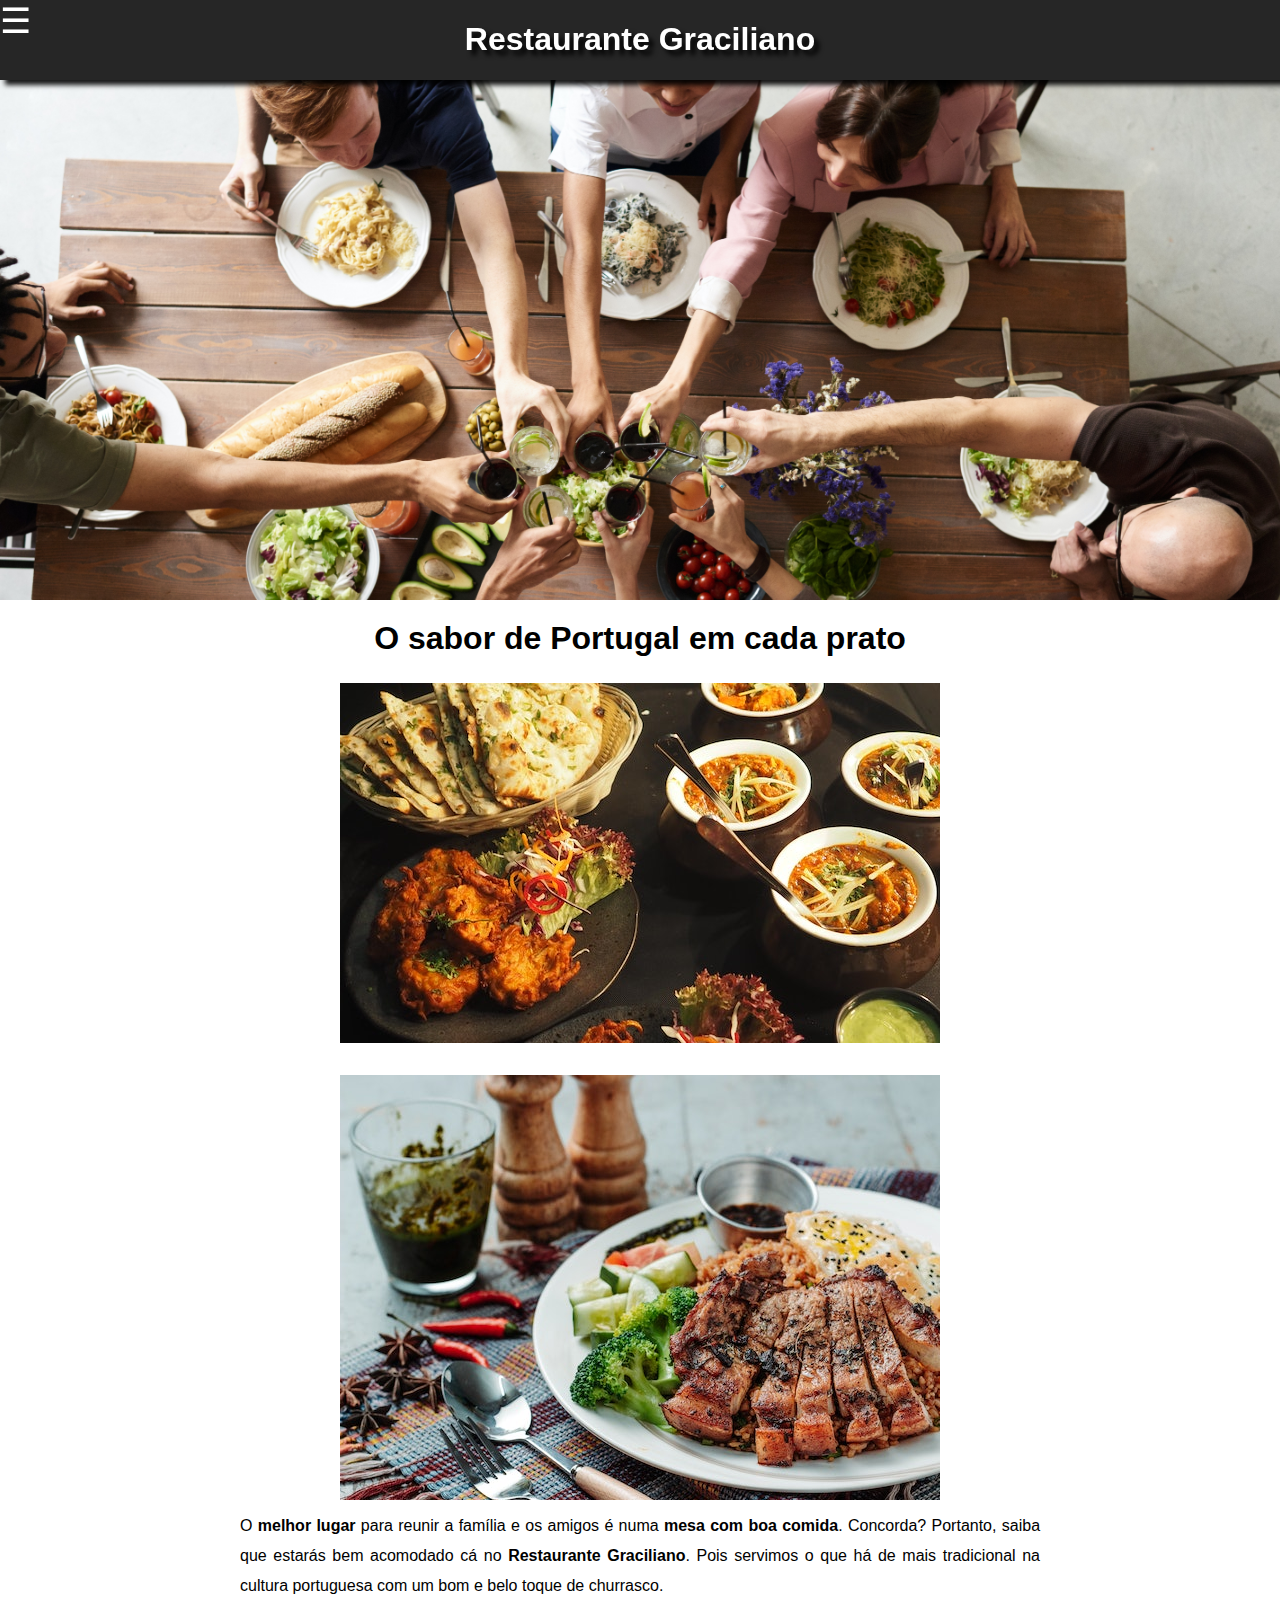
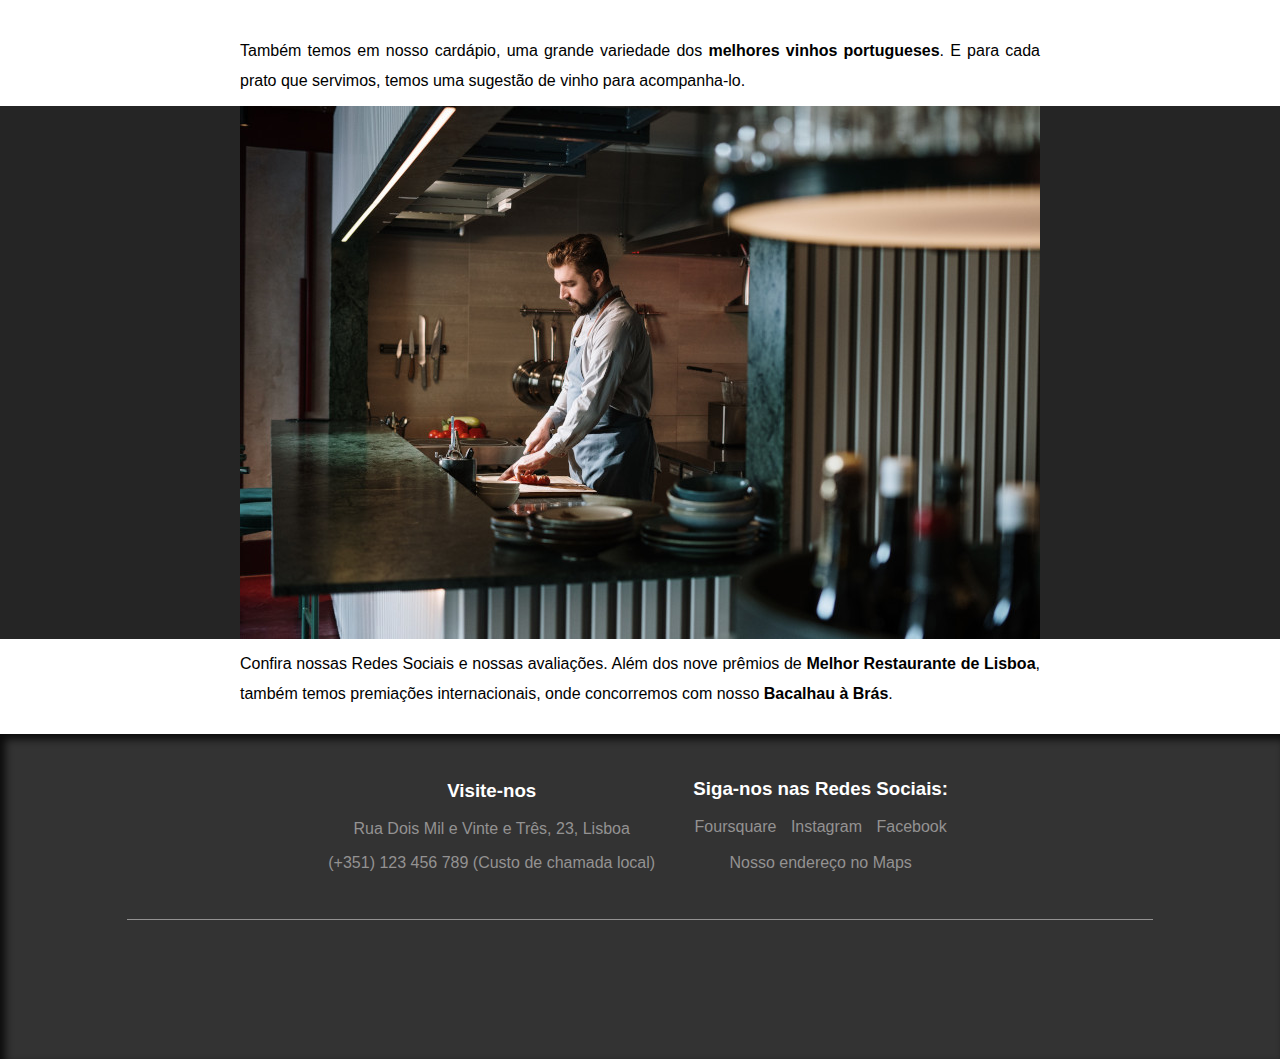
==== index.html @ 1977c695 "Parte 1 completa" ====
<!DOCTYPE html>
<html lang="pt">
<head>
    <meta charset="UTF-8">
    <meta http-equiv="X-UA-Compatible" content="IE=edge">
    <meta name="viewport" content="width=device-width, initial-scale=1.0">
    <title>Restaurante Graciliano</title>
    <link rel="stylesheet" href="design.css">
    <script defer src="interaçao.js"></script>
</head>
<body>
    <header id="header1">
        <div id="titulo">
            <h1>
                Restaurante Graciliano
            </h1>
        </div>
        <div id="menu">
            <ul>
                <li><a href="#">Home</a></li>
                <li><a href="https://online.fliphtml5.com/ngdo/fcjq/#p=1" target="_blank">Cardápio</a></li>
                <li><a href="#">Reservas</a></li>
                <li><a href="https://delivery.glovoapp.com/pt/" target="_blank">Delivery</a></li>
                <li><a href="historia.html">Nossa história</a></li>
                <li><a href="galeria.html">Galeria</a></li>
            </ul>
        </div>
        <button id="show">&#9776 </button> 
    </header>
    <main>
        <section>
            <article>
                <h2>
                    O sabor de Portugal em cada prato
                </h2>

    
                    <div id="container">
                        <div class="corpo">
                                <picture>
                                    <source media="(max-width: 600px)" srcset="imagens/article-p.jpg" class="pratos">
                                    <img src="imagens/article.jpg" alt="Mesa com comida" class="pratos">
                                </picture>
                        </div>
                        <div class="corpo">
                                <picture>
                                    <source media="(max-width: 600px )" srcset="imagens/article2-p.jpg" class="pratos">
                                    <img src="imagens/article2.jpg" alt="Mesa com comida" class="pratos">
                                </picture>
                        </div>
                    </div>

                <p>
                    O <strong>melhor lugar</strong> para reunir a família e os amigos é numa <strong>mesa com boa comida</strong>. Concorda?
                    Portanto, saiba que estarás bem acomodado cá no <strong>Restaurante Graciliano</strong>. Pois servimos o que há de mais tradicional na cultura portuguesa com um bom e belo toque de churrasco.
                </p>
            </article>
            <article>
                <p>
                    Também temos em nosso cardápio, uma grande variedade dos <strong>melhores vinhos portugueses</strong>. E para cada prato que servimos, temos uma sugestão de vinho para acompanha-lo.

                </p>

                <aside>
                    <picture>
                        <source media="(max-width: 800px )" srcset="imagens/kitchen-p.jpg" class="kitchen">
                        <img src="imagens/kitchen.jpg" alt="Cozinha" class="kitchen">
                    </picture>
                </aside>

                <p>
                    Confira nossas Redes Sociais e nossas avaliações. Além dos nove prêmios de <strong>Melhor Restaurante de Lisboa</strong>, também temos premiações internacionais, onde concorremos com nosso <strong>Bacalhau à Brás</strong>.
                </p>
            </article>
        </section>
    </main>
    <footer>
        <div class="footertxt">
            <h3>Visite-nos</h3>
            <p>Rua Dois Mil e Vinte e Três, 23, Lisboa </p>
            <p>(+351) 123 456 789 (Custo de chamada local)</p>
        </div>
        <div class="footertxt">
            <h3>Siga-nos nas Redes Sociais:</h3>
            <a href="#">Foursquare</a>
            <a href="#">Instagram</a>
            <a href="#">Facebook</a> <br> <br>
            <a href="https://www.google.com/maps/place/Lisboa/@38.7436057,-9.2302432,12z/data=!3m1!4b1!4m6!3m5!1s0xd19331a61e4f33b:0x400ebbde49036d0!8m2!3d38.7222524!4d-9.1393366!16zL20vMDRsbGI" target="_blank">Nosso endereço no Maps</a>
        </div>
        <hr size="1" width="80%" color="#939292">
        <br>
    </footer>
</body>
</html>
---- design.css ----
@charset "UTF-8";


/*
    ESTILO DA PÁGINA 'HOME'
*/
body {
    font-family: Arial, Helvetica, sans-serif;
    margin: 0;
    background-color: rgb(51, 51, 51);
}

#header1 {
    background-image: url(imagens/header-background.jpg);
    background-position: center center;
    background-size: cover;
    background-attachment: fixed;
    height: 600px;
}


#titulo {
    background-color: rgb(38, 38, 38);
    color: white;
    text-align: center;
    text-shadow: 5px 5px 5px black;
    position: fixed;
    width: 100%;
    z-index: 99;
    box-shadow: 5px 5px 5px rgba(0, 0, 0, 0.91);
}

#titulo > h1 {
    width: 100%;
}

#show {
    width: 30px;
    font-size: 35px;
    padding-left: 0px;
    color: white;
    background-color: transparent;
    position: fixed;
    border: none;
    z-index: 99;
}

#menu {
    z-index: 99;
    background-color: rgba(37, 37, 37, 0.726);
    position: fixed;
    top: 0;
    left: 0;
    max-width: 700px;
    height: 400px;
    padding-top: 65px;
    box-shadow: 6px 6px 6px rgba(0, 0, 0, 0.704);
    display: none;
}

#menu > ul {
    font-size: 30px;
    list-style: none;
    align-items: center;
    height: 100%;
    margin: 0;
    padding: 20px;
}

li {
    padding-top: 15px;
}

a {
    color: white;
    text-decoration: none;
    padding: 5px;
}

a:hover {
    text-decoration: underline;
}

main {
    background-color: white;
}

article {
    padding-bottom: 15px;
}

article > p {
    text-align: justify;
    line-height: 30px;
    background-color: white;
    max-width: 800px;
    margin: auto;
    margin-top: 10px;
    margin-bottom: 10px;
}


aside {
    margin: auto;
    background-color: rgb(37, 37, 37);
}

aside > p {
    margin-bottom: 0px;
}

.kitchen {
    display: flex;
   margin: auto; 
}



article > h2 {
    text-align: center;
    padding: 20px 0px 0px 0px;
    font-size: 2em;
    margin: 0px;
}

.corpo {
    border: 1px solid white;
    overflow: hidden;
    margin: auto;
    max-height: 450px;
    max-width: 600px;
}

.pratos {
    padding-top: 10px;
    padding-bottom: 5px;
    display: block;
    margin: auto;
    transition: all .5s;
}

.pratos:hover {
  transform: scale(1.1);
}


footer {
    background-color: rgb(51, 51, 51);
    max-width: 100%;
    height: 300px;
    margin: auto;
    padding-top: 25px;
    text-align: center;
    box-shadow: inset 5px 5px 8px rgba(0, 0, 0, 0.811);
}


.footertxt {
    display: inline-block;
    color: white;
    padding: 0px 15px;
    max-width: 370px;
    height: 150px;
}

.footertxt > a {
    font-size: 16px;
    text-align: center;
    color: #939292;
}

.footertxt > p {
    font-size: 16px;
    text-align: center;
    color: #939292;
}


/*
 ESTILO DA PÁGINA 'NOSSA HISTÓRIA'
*/

#header2 {
    background-image: url(imagens/barbecue.jpg);
    background-position: center center;
    background-size: cover;
    background-attachment: fixed;
    height: 600px;
}

.artigohist > p {
    font-size: 1.2em;
    text-align: justify;
    text-indent: 15px;
    line-height: 2em;
}

/*
    ESTILO DA PÁGINA 'GALERIA'
*/

#header3 {
    background-image: url(imagens/galeriabackground.jpg);
    background-position: center center;
    background-size: cover;
    background-attachment: fixed;
    height: 600px;
}

#secao {
    padding-top: 50px;
    padding-bottom: 50px;
    max-width: 1020px;
    margin: auto;


    border: 1px solid white;
    overflow: hidden;
}

.galeriaimg {
    background-color: chocolate;
    width: 300px;
    height: 300px;
    display: inline-block;
    margin: 10px;
    padding: 5px;
    background-position: center center;
    background-repeat: no-repeat;
    background-size: cover;

    transition: all .5s;
}

.galeriaimg:hover {
    transform: scale(1.1);
    box-shadow: 5px 5px 5px rgba(0, 0, 0, 0.677);

}

#img1 {
    background-image: url(imagens/galeria1.jpg);
}

#img2 {
    background-image: url(imagens/galeria2.jpg);
}

#img3 {
    background-image: url(imagens/galeria3.jpg);
}

#img4 {
    background-image: url(imagens/galeria4.jpg);
}

#img5 {
    background-image: url(imagens/galeria5.jpg);
}

#img6 {
    background-image: url(imagens/galeria6.jpg);
}

#img7 {
    background-image: url(imagens/galeria7.jpg);
}

#img8 {
    background-image: url(imagens/galeria8.jpg);
}

#img9 {
    background-image: url(imagens/galeria9.jpg);
}
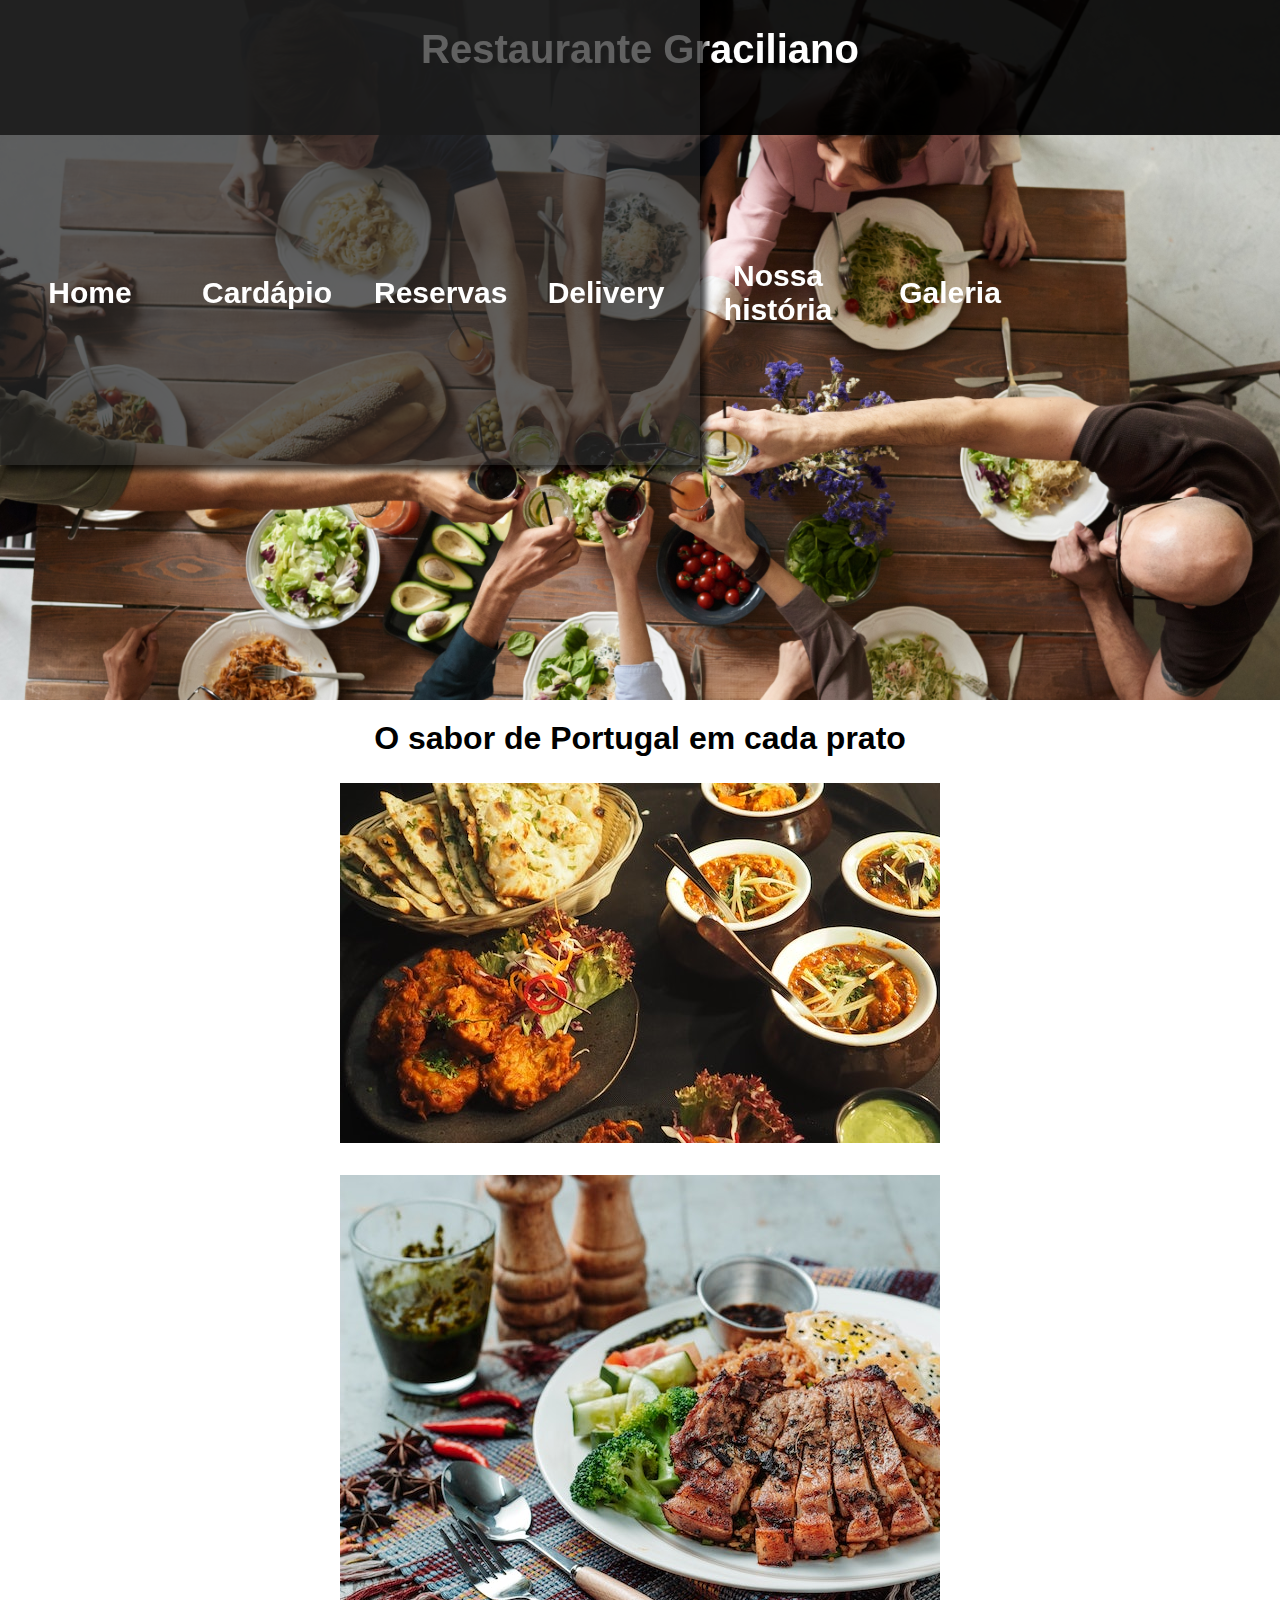
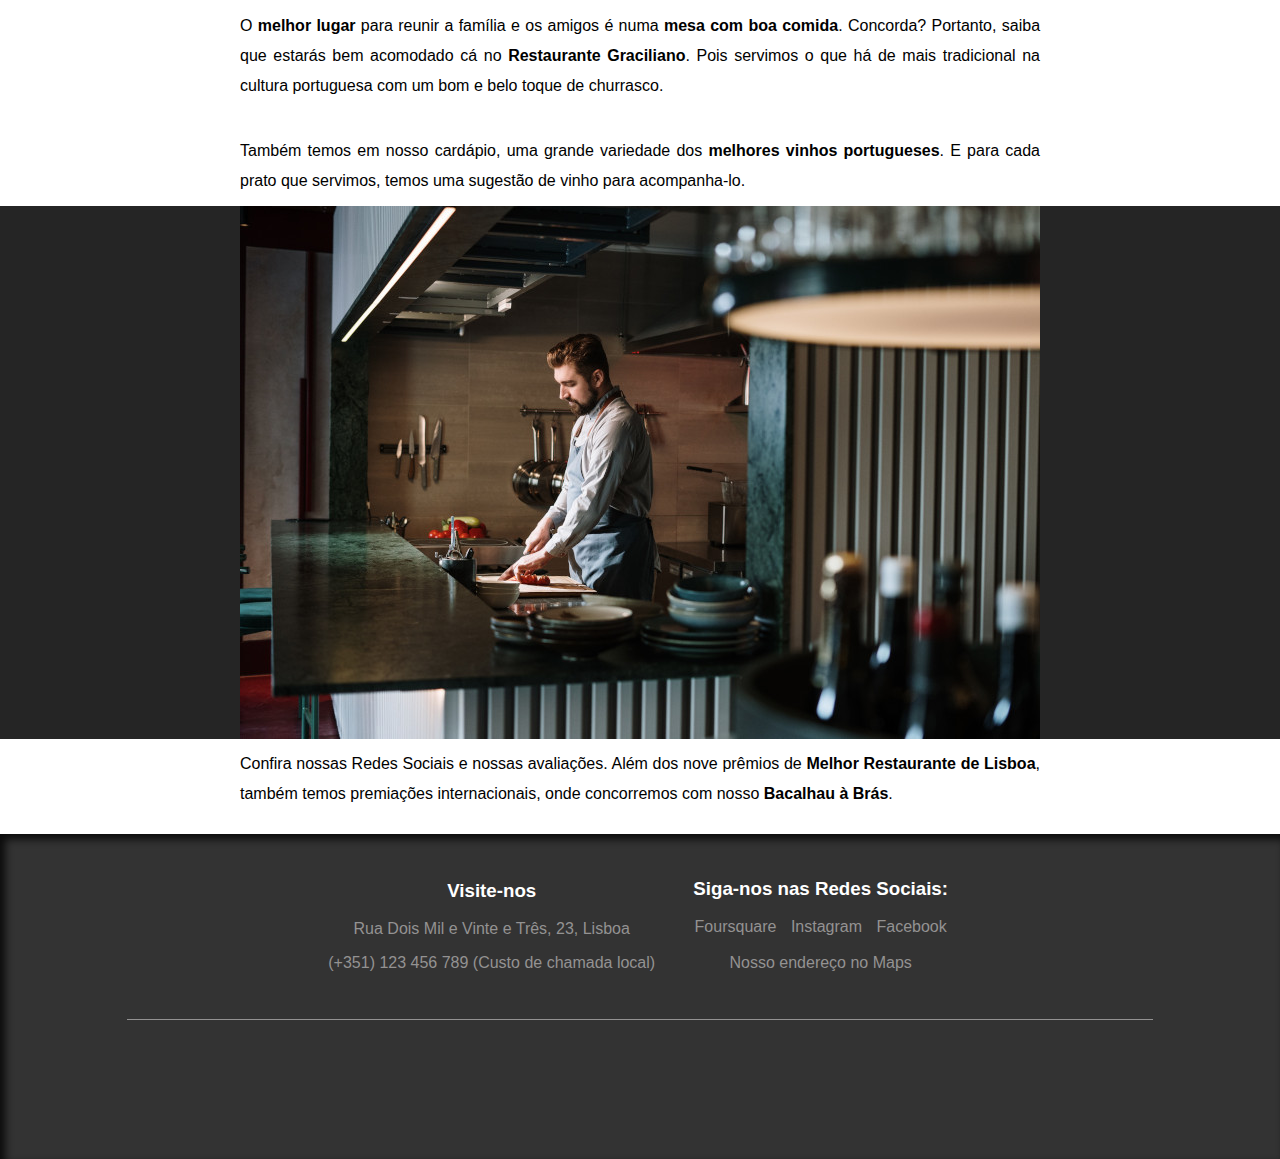
==== commit 9d99a3d3: "I did the media query" ====
--- a/index.html
+++ b/index.html
@@ -6,27 +6,28 @@
     <meta name="viewport" content="width=device-width, initial-scale=1.0">
     <title>Restaurante Graciliano</title>
     <link rel="stylesheet" href="design.css">
+    <link rel="stylesheet" href="desktop.css" media="(min-width: 1200px)">
     <script defer src="interaçao.js"></script>
 </head>
-<body>
-    <header id="header1">
-        <div id="titulo">
+<body onresize="mudarTamanho()">
+    <header>
             <h1>
                 Restaurante Graciliano
             </h1>
-        </div>
-        <div id="menu">
-            <ul>
-                <li><a href="#">Home</a></li>
-                <li><a href="https://online.fliphtml5.com/ngdo/fcjq/#p=1" target="_blank">Cardápio</a></li>
-                <li><a href="#">Reservas</a></li>
-                <li><a href="https://delivery.glovoapp.com/pt/" target="_blank">Delivery</a></li>
-                <li><a href="historia.html">Nossa história</a></li>
-                <li><a href="galeria.html">Galeria</a></li>
-            </ul>
-        </div>
+            <menu id="menu">
+                <ul>
+                    <li><a href="#">Home</a></li>
+                    <li><a href="https://online.fliphtml5.com/ngdo/fcjq/#p=1" target="_blank">Cardápio</a></li>
+                    <li><a href="#">Reservas</a></li>
+                    <li><a href="https://delivery.glovoapp.com/pt/" target="_blank">Delivery</a></li>
+                    <li><a href="historia.html">Nossa história</a></li>
+                    <li><a href="galeria.html">Galeria</a></li>
+                </ul>
+            </menu>
         <button id="show">&#9776 </button> 
     </header>
+    <div class="fundo1">
+    </div>
     <main>
         <section>
             <article>
--- a/desktop.css
+++ b/desktop.css
@@ -0,0 +1,283 @@
+@charset "UTF-8";
+
+
+/*
+    ESTILO DA PÁGINA 'HOME'
+*/
+body {
+    font-family: Arial, Helvetica, sans-serif;
+    margin: 0;
+    background-color: rgb(51, 51, 51);
+}
+
+header {
+    background-color: rgba(0, 0, 0, 0.905);
+    width: 100%;
+    height: 135px;
+    position: fixed;
+    z-index: 99;
+    display: block;
+}
+
+h1 {
+    background-color: transparent;
+    color: white;
+    font-size: 2.5em;
+    text-align: center;
+    text-shadow: 5px 5px 5px black;
+    position: fixed;
+    z-index: 98;
+    width: 100%;
+}
+
+
+#show {
+    display: none;
+}
+
+
+menu {
+    background-color: transparent;
+    position: none;
+    margin: auto;
+    top: none;
+    left: none;
+    z-index: 97;
+    width: 1030px;
+    height: 70px;
+    padding: 60px 0px 0px 0px;
+    display: flex;
+}
+
+
+menu > ul {
+    list-style: none;
+    margin: none;
+    display: flex;
+    padding-top: 30px;
+    padding: 0px;
+    flex-direction: row;
+    align-items: center;
+    justify-content: space-between;
+    width: 1000px;
+}
+
+
+menu > ul > li > a {
+    text-align: center;
+    font-weight: bold;
+    display: block;
+    width: 120px;
+    color: white;
+    text-decoration: none;
+    padding: 10px;
+    margin: 0px;
+    border-radius: 5px;
+}
+
+a:hover {
+    background-color: rgb(77, 77, 77);
+    text-decoration: none;
+}
+
+.fundo1 {
+    background-image: url(imagens/header-background.jpg);
+    background-position: center center;
+    background-size: cover;
+    background-attachment: fixed;
+    width: 100%;
+    height: 700px;
+}
+
+main {
+    background-color: white;
+}
+
+article {
+    padding-bottom: 15px;
+}
+
+article > p {
+    text-align: justify;
+    line-height: 30px;
+    background-color: white;
+    max-width: 800px;
+    margin: auto;
+    margin-top: 10px;
+    margin-bottom: 10px;
+}
+
+
+aside {
+    margin: auto;
+    background-color: rgb(37, 37, 37);
+}
+
+aside > p {
+    margin-bottom: 0px;
+}
+
+.kitchen {
+    display: flex;
+   margin: auto; 
+}
+
+
+
+article > h2 {
+    text-align: center;
+    padding: 20px 0px 0px 0px;
+    font-size: 2em;
+    margin: 0px;
+}
+
+.corpo {
+    border: 1px solid white;
+    overflow: hidden;
+    margin: auto;
+    max-height: 450px;
+    max-width: 600px;
+}
+
+.pratos {
+    padding-top: 10px;
+    padding-bottom: 5px;
+    display: block;
+    margin: auto;
+    transition: all .5s;
+}
+
+.pratos:hover {
+  transform: scale(1.1);
+}
+
+
+footer {
+    background-color: rgb(51, 51, 51);
+    max-width: 100%;
+    height: 300px;
+    margin: auto;
+    padding-top: 25px;
+    text-align: center;
+    box-shadow: inset 5px 5px 8px rgba(0, 0, 0, 0.811);
+}
+
+
+.footertxt {
+    display: inline-block;
+    color: white;
+    padding: 0px 15px;
+    max-width: 370px;
+    height: 150px;
+}
+
+.footertxt > a {
+    font-size: 16px;
+    text-align: center;
+    color: #939292;
+}
+
+.footertxt > p {
+    font-size: 16px;
+    text-align: center;
+    color: #939292;
+}
+
+
+/*
+ ESTILO DA PÁGINA 'NOSSA HISTÓRIA'
+*/
+
+.fundo2 {
+    background-image: url(imagens/barbecue.jpg);
+    background-position: center center;
+    background-size: cover;
+    background-attachment: fixed;
+    height: 700px;
+}
+
+.artigohist > p {
+    font-size: 1.2em;
+    text-align: justify;
+    text-indent: 15px;
+    line-height: 2em;
+}
+
+/*
+    ESTILO DA PÁGINA 'GALERIA'
+*/
+
+.fundo3 {
+    background-image: url(imagens/galeriabackground.jpg);
+    background-position: center center;
+    background-size: cover;
+    background-attachment: fixed;
+    height: 700px;
+}
+
+#secao {
+    padding-top: 50px;
+    padding-bottom: 50px;
+    max-width: 1020px;
+    margin: auto;
+
+
+    border: 1px solid white;
+    overflow: hidden;
+}
+
+.galeriaimg {
+    background-color: chocolate;
+    width: 300px;
+    height: 300px;
+    display: inline-block;
+    margin: 10px;
+    padding: 5px;
+    background-position: center center;
+    background-repeat: no-repeat;
+    background-size: cover;
+
+    transition: all .5s;
+}
+
+.galeriaimg:hover {
+    transform: scale(1.1);
+    box-shadow: 5px 5px 5px rgba(0, 0, 0, 0.677);
+
+}
+
+#img1 {
+    background-image: url(imagens/galeria1.jpg);
+}
+
+#img2 {
+    background-image: url(imagens/galeria2.jpg);
+}
+
+#img3 {
+    background-image: url(imagens/galeria3.jpg);
+}
+
+#img4 {
+    background-image: url(imagens/galeria4.jpg);
+}
+
+#img5 {
+    background-image: url(imagens/galeria5.jpg);
+}
+
+#img6 {
+    background-image: url(imagens/galeria6.jpg);
+}
+
+#img7 {
+    background-image: url(imagens/galeria7.jpg);
+}
+
+#img8 {
+    background-image: url(imagens/galeria8.jpg);
+}
+
+#img9 {
+    background-image: url(imagens/galeria9.jpg);
+}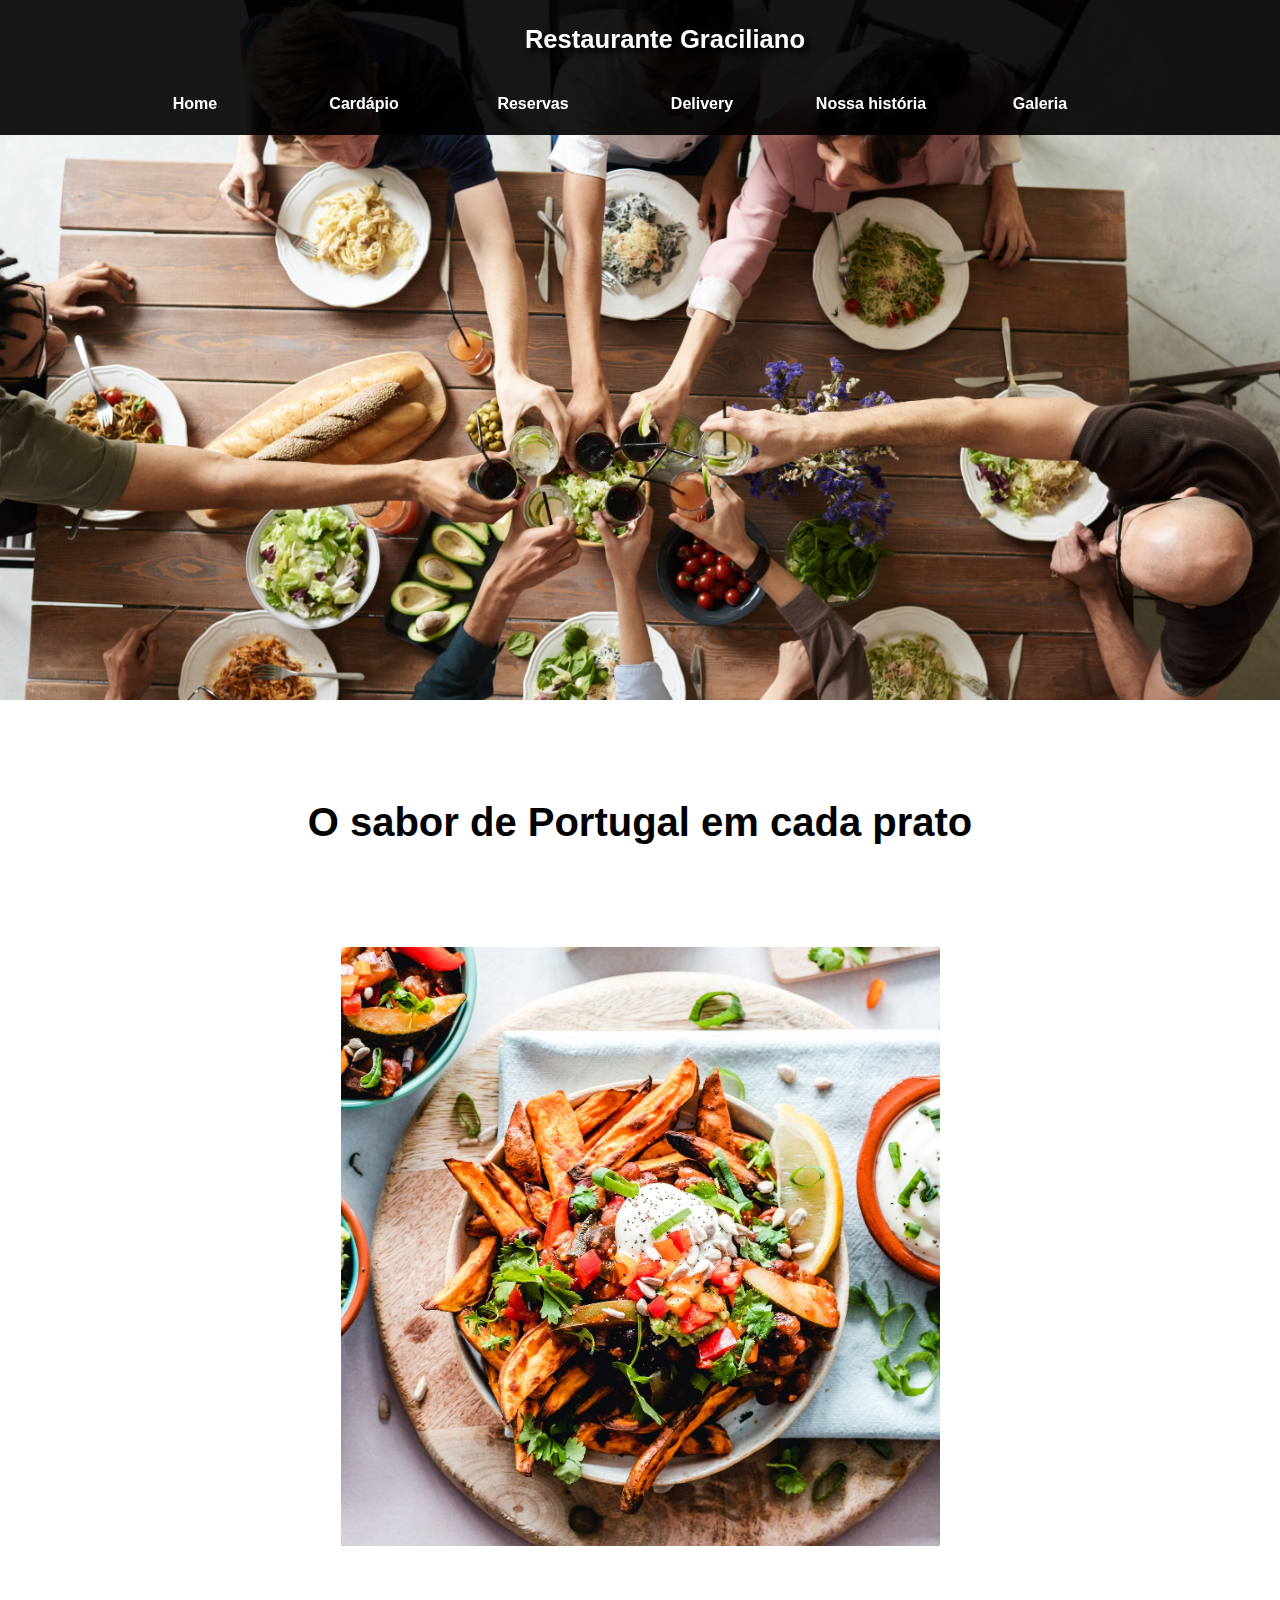
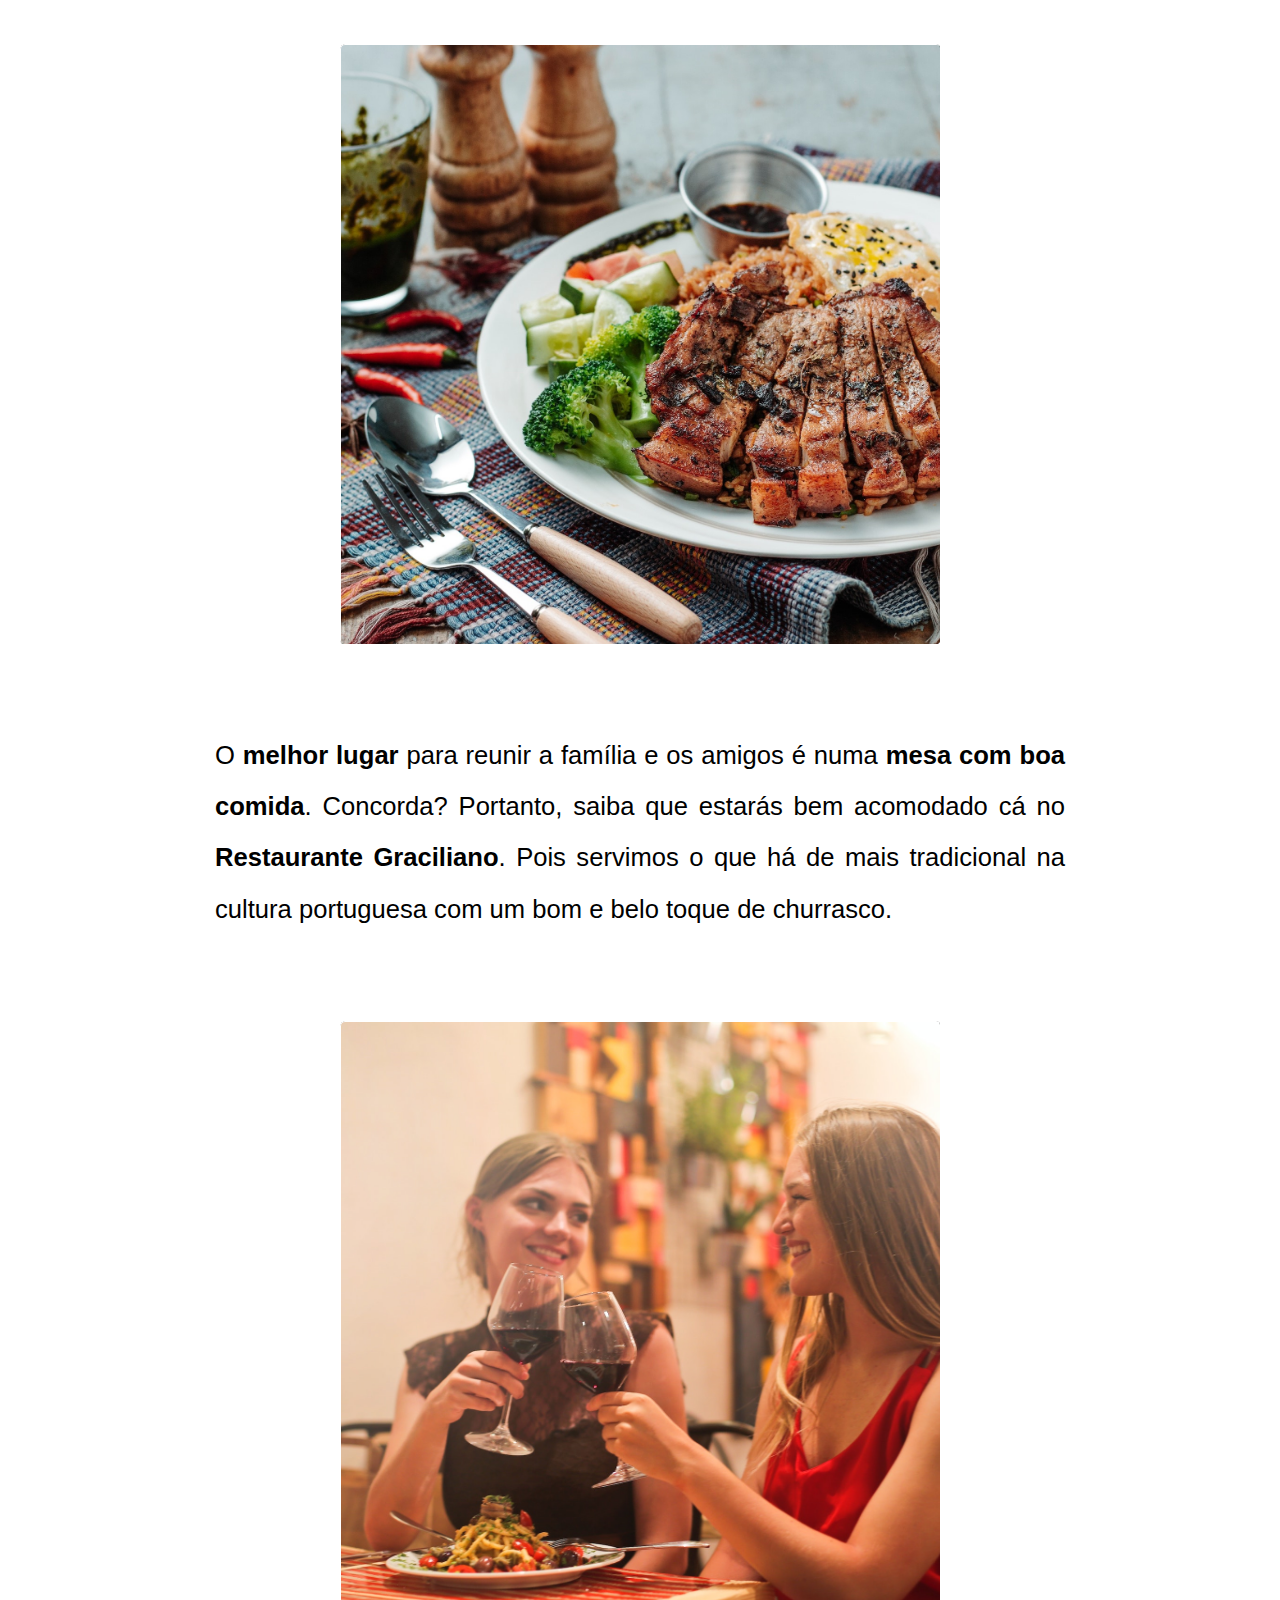
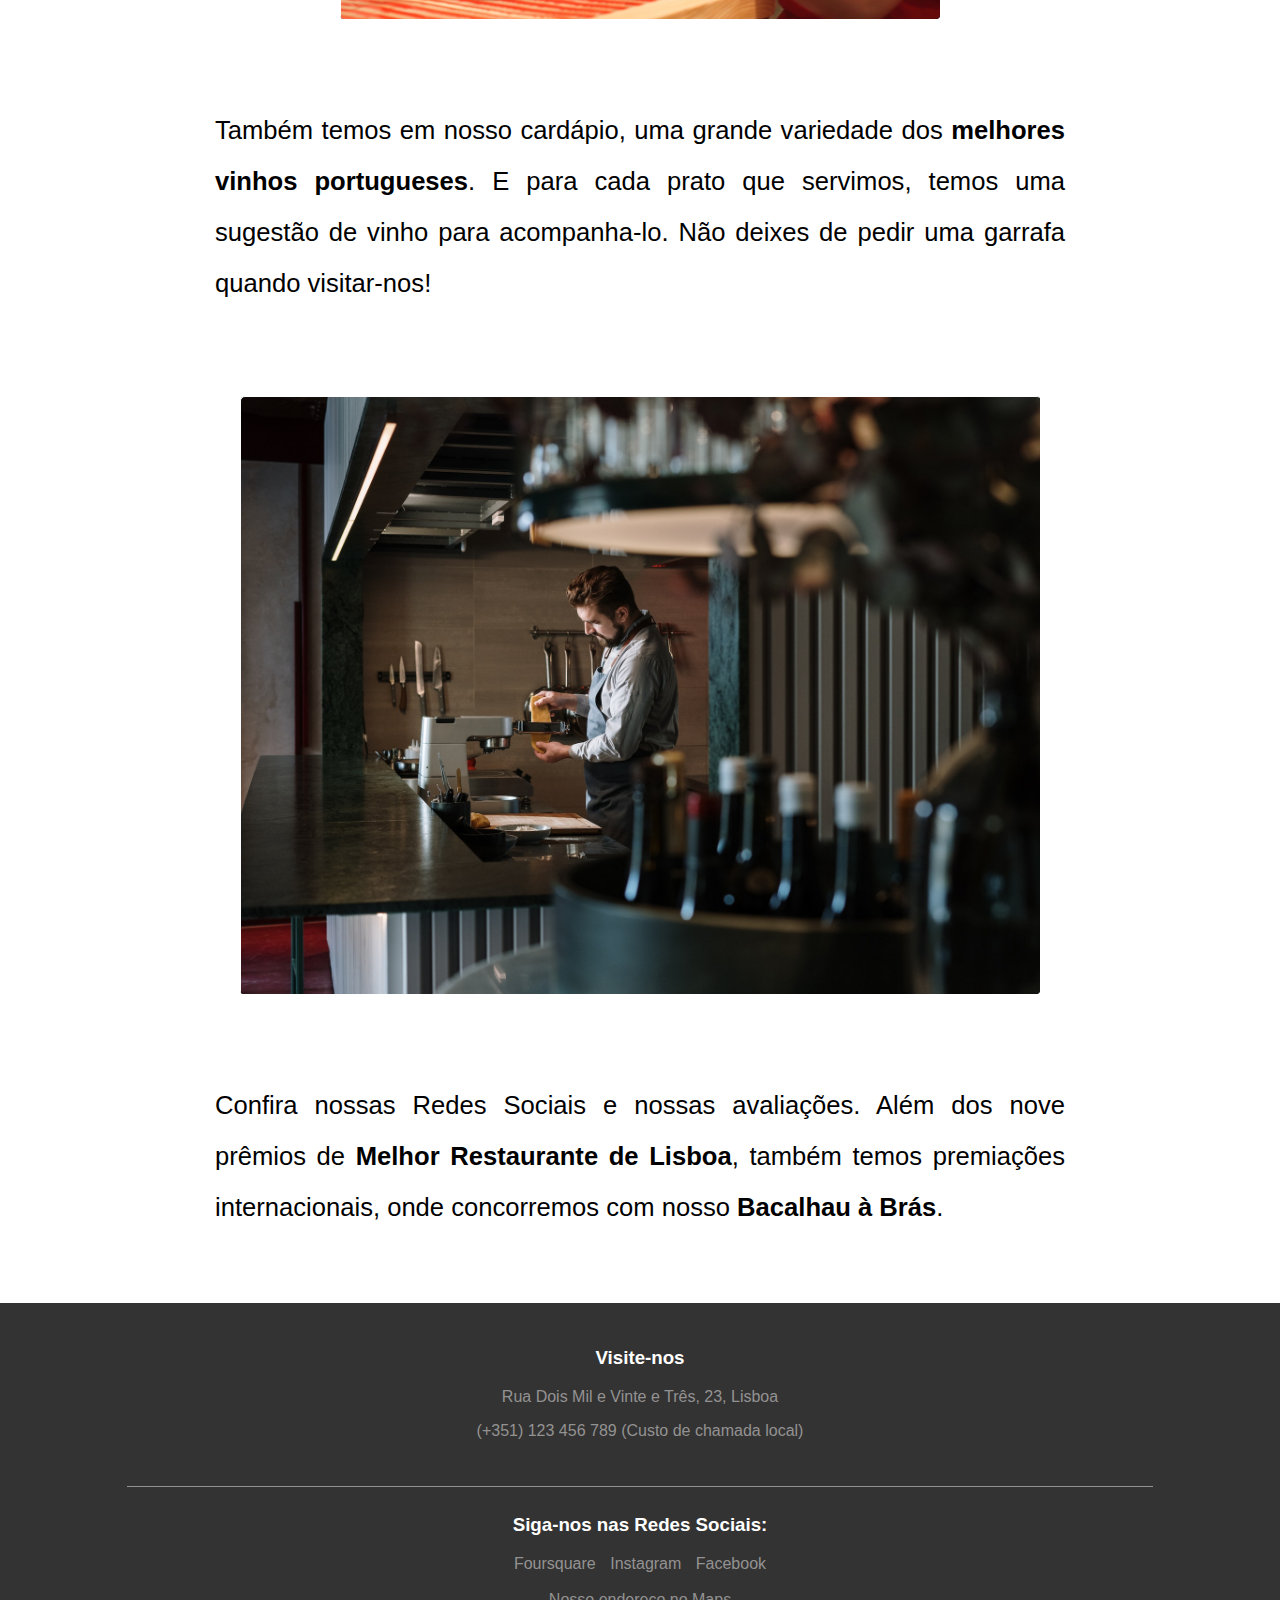
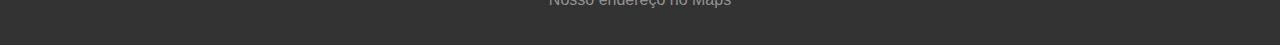
==== commit f8c0e67e: "mudei tudo" ====
--- a/index.html
+++ b/index.html
@@ -29,25 +29,18 @@
     <div class="fundo1">
     </div>
     <main>
-        <section>
-            <article>
+        <article>
                 <h2>
                     O sabor de Portugal em cada prato
                 </h2>
-
-    
-                    <div id="container">
-                        <div class="corpo">
-                                <picture>
-                                    <source media="(max-width: 600px)" srcset="imagens/article-p.jpg" class="pratos">
-                                    <img src="imagens/article.jpg" alt="Mesa com comida" class="pratos">
-                                </picture>
+                    <div class="container">
+                        <div class="borda">
+                            <div id="fotoprincipal1">
+                            </div>
                         </div>
-                        <div class="corpo">
-                                <picture>
-                                    <source media="(max-width: 600px )" srcset="imagens/article2-p.jpg" class="pratos">
-                                    <img src="imagens/article2.jpg" alt="Mesa com comida" class="pratos">
-                                </picture>
+                        <div class="borda">
+                            <div id="fotoprincipal2">
+                            </div>
                         </div>
                     </div>
 
@@ -55,25 +48,26 @@
                     O <strong>melhor lugar</strong> para reunir a família e os amigos é numa <strong>mesa com boa comida</strong>. Concorda?
                     Portanto, saiba que estarás bem acomodado cá no <strong>Restaurante Graciliano</strong>. Pois servimos o que há de mais tradicional na cultura portuguesa com um bom e belo toque de churrasco.
                 </p>
-            </article>
-            <article>
+                <div class="container2">
+                    <div class="borda">
+                        <div id="fotoprincipal3">
+                        </div>
+                    </div>
+                </div>
                 <p>
-                    Também temos em nosso cardápio, uma grande variedade dos <strong>melhores vinhos portugueses</strong>. E para cada prato que servimos, temos uma sugestão de vinho para acompanha-lo.
-
+                    Também temos em nosso cardápio, uma grande variedade dos <strong>melhores vinhos portugueses</strong>. E para cada prato que servimos, temos uma sugestão de vinho para acompanha-lo. Não deixes de pedir uma garrafa quando visitar-nos!
                 </p>
-
-                <aside>
-                    <picture>
-                        <source media="(max-width: 800px )" srcset="imagens/kitchen-p.jpg" class="kitchen">
-                        <img src="imagens/kitchen.jpg" alt="Cozinha" class="kitchen">
-                    </picture>
-                </aside>
+                <div class="container3">
+                    <div class="borda2">
+                            <div id="fotoprincipal4">    
+                            </div>
+                        </div>
+                </div>
 
                 <p>
                     Confira nossas Redes Sociais e nossas avaliações. Além dos nove prêmios de <strong>Melhor Restaurante de Lisboa</strong>, também temos premiações internacionais, onde concorremos com nosso <strong>Bacalhau à Brás</strong>.
                 </p>
-            </article>
-        </section>
+        </article>
     </main>
     <footer>
         <div class="footertxt">
@@ -81,6 +75,7 @@
             <p>Rua Dois Mil e Vinte e Três, 23, Lisboa </p>
             <p>(+351) 123 456 789 (Custo de chamada local)</p>
         </div>
+        <hr size="1" width="80%" color="#939292">
         <div class="footertxt">
             <h3>Siga-nos nas Redes Sociais:</h3>
             <a href="#">Foursquare</a>
@@ -88,8 +83,6 @@
             <a href="#">Facebook</a> <br> <br>
             <a href="https://www.google.com/maps/place/Lisboa/@38.7436057,-9.2302432,12z/data=!3m1!4b1!4m6!3m5!1s0xd19331a61e4f33b:0x400ebbde49036d0!8m2!3d38.7222524!4d-9.1393366!16zL20vMDRsbGI" target="_blank">Nosso endereço no Maps</a>
         </div>
-        <hr size="1" width="80%" color="#939292">
-        <br>
     </footer>
 </body>
 </html>--- a/design.css
+++ b/design.css
@@ -7,32 +7,28 @@
 body {
     font-family: Arial, Helvetica, sans-serif;
     margin: 0;
-    background-color: rgb(51, 51, 51);
-}
-
-#header1 {
-    background-image: url(imagens/header-background.jpg);
-    background-position: center center;
-    background-size: cover;
-    background-attachment: fixed;
-    height: 600px;
-}
-
-
-#titulo {
-    background-color: rgb(38, 38, 38);
+    background-color: rgb(255, 255, 255);
+}
+
+header {
+    background-color: rgba(0, 0, 0, 0.905);
+    width: 100%;
+    height: 100px;
+    text-align: center;
+    position: fixed;
+    top: 0;
+    z-index: 99;
+}
+
+header h1 {
     color: white;
-    text-align: center;
-    text-shadow: 5px 5px 5px black;
-    position: fixed;
-    width: 100%;
-    z-index: 99;
-    box-shadow: 5px 5px 5px rgba(0, 0, 0, 0.91);
-}
-
-#titulo > h1 {
-    width: 100%;
-}
+    background-color: transparent;
+    padding: 25px;
+    padding-bottom: 6px;
+    margin: auto;
+    font-size: 1.6em;
+}
+
 
 #show {
     width: 30px;
@@ -41,34 +37,37 @@
     color: white;
     background-color: transparent;
     position: fixed;
+    top: 0;
+    left: 0;
     border: none;
     z-index: 99;
-}
-
-#menu {
-    z-index: 99;
-    background-color: rgba(37, 37, 37, 0.726);
-    position: fixed;
-    top: 0;
-    left: 0;
-    max-width: 700px;
-    height: 400px;
-    padding-top: 65px;
-    box-shadow: 6px 6px 6px rgba(0, 0, 0, 0.704);
+    cursor: pointer;
+}
+
+menu {
+    width: 80vw;
+    height: 600px;
+    text-align: left;
+    font-weight: bold;
+    padding-top: 0px;
+    padding-left: 0px;
+    margin-left: 0px;
+    margin-top: 0px;
+    background-color: #1e1e1ef4;
     display: none;
-}
-
-#menu > ul {
-    font-size: 30px;
+    justify-content: left;
+}
+
+menu > ul {
     list-style: none;
-    align-items: center;
-    height: 100%;
-    margin: 0;
-    padding: 20px;
-}
-
-li {
-    padding-top: 15px;
+    margin: 10px;
+    margin-left: 0px;
+    padding: 30px 0px 30px 10px;
+}
+
+menu > ul > li {
+    padding: 15px;
+    padding-left: 0px;
 }
 
 a {
@@ -83,75 +82,158 @@
 
 main {
     background-color: white;
-}
+    padding-top: 120px;
+}
+
+.container {
+    padding-top: 30px;
+    padding-bottom: 30px;
+    margin: auto;
+    display: flex;
+    flex-direction: column;
+    justify-content: space-between;
+    align-items: center;
+    width: 90vw;
+    height: 640px;
+}
+
+.borda {
+    overflow: hidden;
+    border: 1px solid white;
+    width: 280px;
+    height: 280px;
+    border-radius: 5px;
+}
+
+#fotoprincipal1 {
+    background-color: black;
+    background-image: url(imagens/fotoprincipal1.jpg);
+    border: 1px solid white;
+    margin: auto;
+    height: 280px;
+    width: 280px;
+    background-position: center;
+    background-size: cover;
+    background-repeat: no-repeat;
+    border-radius: 5px;
+
+    transition: all .5s;
+}
+
+#fotoprincipal1:hover {
+    transform: scale(1.1);
+  }
+
+#fotoprincipal2 {
+    background-color: black;
+    background-image: url(imagens/fotoprincipal2.jpg);
+    border: 1px solid white;
+    margin: auto;
+    height: 280px;
+    width: 280px;
+    background-position: center;
+    background-size: cover;
+    background-repeat: no-repeat;
+    border-radius: 5px;
+
+    transition: all .5s;
+}
+
+#fotoprincipal2:hover {
+  transform: scale(1.1);
+}
+
+.container2 {
+    padding-top: 30px;
+    padding-bottom: 30px;
+    margin: auto;
+    display: flex;
+    flex-direction: column;
+    justify-content: space-between;
+    align-items: center;
+    width: 90vw;
+    height: 300px;
+}
+
+#fotoprincipal3 {
+    background-color: black;
+    background-image: url(imagens/fotoprincipal3.jpg);
+    border: 1px solid white;
+    margin: auto;
+    height: 280px;
+    width: 280px;
+    background-position: center;
+    background-size: cover;
+    background-repeat: no-repeat;
+    border-radius: 5px;
+
+    transition: all .5s;
+}
+
+#fotoprincipal3:hover {
+    transform: scale(1.1);
+  }
+
+.container3 {
+    padding-top: 30px;
+    padding-bottom: 30px;
+    margin: auto;
+    display: flex;
+    flex-direction: column;
+    justify-content: space-between;
+    align-items: center;
+    width: 90vw;
+    height: 300px;
+}
+
+#fotoprincipal4 {
+    background-color: black;
+    background-image: url(imagens/fotoprincipal4.jpg);
+    border: 1px solid white;
+    margin: auto;
+    height: 280px;
+    width: 280px;
+    background-position: center;
+    background-size: cover;
+    background-repeat: no-repeat;
+    border-radius: 5px;
+
+    transition: all .5s;
+}
+
+#fotoprincipal4:hover {
+    transform: scale(1.1);
+  }
 
 article {
     padding-bottom: 15px;
 }
 
+article > h2 {
+    text-align: center;
+    padding: 20px;
+    font-size: 1.5em;
+    margin: 0px;
+}
+
 article > p {
     text-align: justify;
+    padding: 15px;
     line-height: 30px;
     background-color: white;
-    max-width: 800px;
     margin: auto;
     margin-top: 10px;
     margin-bottom: 10px;
-}
-
-
-aside {
-    margin: auto;
-    background-color: rgb(37, 37, 37);
-}
-
-aside > p {
-    margin-bottom: 0px;
-}
-
-.kitchen {
-    display: flex;
-   margin: auto; 
-}
-
-
-
-article > h2 {
-    text-align: center;
-    padding: 20px 0px 0px 0px;
-    font-size: 2em;
-    margin: 0px;
-}
-
-.corpo {
-    border: 1px solid white;
-    overflow: hidden;
-    margin: auto;
-    max-height: 450px;
-    max-width: 600px;
-}
-
-.pratos {
-    padding-top: 10px;
-    padding-bottom: 5px;
-    display: block;
-    margin: auto;
-    transition: all .5s;
-}
-
-.pratos:hover {
-  transform: scale(1.1);
 }
 
 
 footer {
     background-color: rgb(51, 51, 51);
     max-width: 100%;
-    height: 300px;
+    height: 350px;
     margin: auto;
     padding-top: 25px;
     text-align: center;
-    box-shadow: inset 5px 5px 8px rgba(0, 0, 0, 0.811);
 }
 
 
@@ -180,51 +262,162 @@
  ESTILO DA PÁGINA 'NOSSA HISTÓRIA'
 */
 
-#header2 {
+
+
+.containerhistoria1 {
+    background-color: white;
+    height: 400px;
+    width: 90vw;
+    padding-top: 60px;
+    margin: auto;
+    display: flex;
+    justify-content: center;
+    align-items: center;
+}
+
+.bordahist {
+    overflow: hidden;
+    border: 1px solid white;
+    width: 280px;
+    height: 280px;
+    border-radius: 5px;
+}
+
+#fundo2 {
+    background-color: white;
     background-image: url(imagens/barbecue.jpg);
-    background-position: center center;
-    background-size: cover;
-    background-attachment: fixed;
-    height: 600px;
-}
-
-.artigohist > p {
-    font-size: 1.2em;
+    background-position: center;
+    background-size: cover;
+    width: 280px;
+    height: 280px;
+
+    transition: all .5s;
+}
+
+#fundo2:hover {
+    transform: scale(1.1);
+}
+
+#mainhistoria {
+    padding-top: 10px;
+    padding-bottom: 50px;
+}
+
+.articlehist p {
+    font-size: 1em;
     text-align: justify;
     text-indent: 15px;
     line-height: 2em;
+    padding: 15px;
+}
+
+.containerhistoria2 {
+    height: 400px;
+    width: 100%;
+    margin: auto;
+    background-color: #939292;
+    display: flex;
+    justify-content: center;
+    align-items: center;
+}
+
+#fotohistoria1 {
+    background-image: url(imagens/acougue.jpg);
+    width: 100%;
+    height: 400px;
+    background-color: white;
+    background-size: cover;
+    background-position: center;
+    background-repeat: no-repeat;
+}
+
+#fotohistoria2 {
+    background-image: url(imagens/historiacozinha.jpg);
+    width: 100%;
+    height: 400px;
+    background-color: white;
+    background-size: cover;
+    background-position: center;
+    background-repeat: no-repeat;
+}
+
+#fotohistoria3 {
+    background-image: url(imagens/graciliano.jpg);
+    width: 100%;
+    height: 400px;
+    background-color: white;
+    background-size: cover;
+    background-position: center;
+    background-repeat: no-repeat;
 }
 
 /*
     ESTILO DA PÁGINA 'GALERIA'
 */
 
-#header3 {
+.containergaleria0 {
+    background-color: white;
+    height: 400px;
+    width: 100%;
+    padding-top: 60px;
+    margin: auto;
+    display: flex;
+    justify-content: center;
+    align-items: center;
+}
+
+.borda3 {
+    overflow: hidden;
+    border: 1px solid white;
+    width: 90vw;
+    height: 280px;
+    border-radius: 5px;
+}
+
+#fundo3 {
+    background-color: white;
     background-image: url(imagens/galeriabackground.jpg);
-    background-position: center center;
-    background-size: cover;
-    background-attachment: fixed;
-    height: 600px;
-}
-
-#secao {
-    padding-top: 50px;
+    background-position: center;
+    background-size: cover;
+    width: 90vw;
+    height: 300px;
+
+    transition: all .5s;
+}
+
+#fundo3:hover {
+    transform: scale(1.1);
+}
+
+
+#maingaleria {
+    padding-top: 10px;
     padding-bottom: 50px;
-    max-width: 1020px;
-    margin: auto;
-
-
-    border: 1px solid white;
+}
+
+#containergaleria {
+    height: 2900px;
+    width: 90vw;
+    margin: auto;
+    display: flex;
+    flex-direction: column;
+    align-items: center;
+    justify-content: space-between;
+}
+
+.borda4 {
     overflow: hidden;
+    border: 1px solid white;
+    width: 280px;
+    height: 280px;
+    border-radius: 5px;
 }
 
 .galeriaimg {
     background-color: chocolate;
-    width: 300px;
-    height: 300px;
+    width: 280px;
+    height: 280px;
     display: inline-block;
-    margin: 10px;
-    padding: 5px;
     background-position: center center;
     background-repeat: no-repeat;
     background-size: cover;
@@ -234,8 +427,6 @@
 
 .galeriaimg:hover {
     transform: scale(1.1);
-    box-shadow: 5px 5px 5px rgba(0, 0, 0, 0.677);
-
 }
 
 #img1 {
--- a/desktop.css
+++ b/desktop.css
@@ -10,6 +10,20 @@
     background-color: rgb(51, 51, 51);
 }
 
+body::-webkit-scrollbar {
+    width: 12px;              
+  }
+  
+  body::-webkit-scrollbar-track {
+    background: rgb(255, 255, 255);     
+  }
+  
+  body::-webkit-scrollbar-thumb {
+    background-color: rgb(0, 0, 0);   
+    border-radius: 20px;  
+    border: 3px solid rgb(111, 111, 111);  
+  }
+
 header {
     background-color: rgba(0, 0, 0, 0.905);
     width: 100%;
@@ -89,45 +103,165 @@
     height: 700px;
 }
 
+
 main {
     background-color: white;
-}
+    padding-top: 80px;
+}
+
+.container {
+    padding-top: 80px;
+    padding-bottom: 30px;
+    margin: auto;
+    display: flex;
+    flex-direction: column;
+    justify-content: space-between;
+    align-items: center;
+    width: 1200px;
+    height: 1300px;
+}
+
+.borda {
+    overflow: hidden;
+    border: 1px solid white;
+    height: 600px;
+    width: 600px;
+    border-radius: 5px;
+}
+
+#fotoprincipal1 {
+    background-color: black;
+    background-image: url(imagens/fotoprincipal1.jpg);
+    border: 1px solid white;
+    margin: auto;
+    height: 600px;
+    width: 600px;
+    background-position: center;
+    background-size: cover;
+    background-repeat: no-repeat;
+    border-radius: 5px;
+
+    transition: all .5s;
+}
+
+#fotoprincipal1:hover {
+    transform: scale(1.1);
+  }
+
+#fotoprincipal2 {
+    background-color: black;
+    background-image: url(imagens/fotoprincipal2.jpg);
+    border: 1px solid white;
+    margin: auto;
+    height: 600px;
+    width: 600px;
+    background-position: center;
+    background-size: cover;
+    background-repeat: no-repeat;
+    border-radius: 5px;
+
+    transition: all .5s;
+}
+
+#fotoprincipal2:hover {
+  transform: scale(1.1);
+}
+
+.container2 {
+    padding-top: 30px;
+    padding-bottom: 30px;
+    margin: auto;
+    display: flex;
+    flex-direction: column;
+    justify-content: space-between;
+    align-items: center;
+    width: 600px;
+    height: 600px;
+}
+
+#fotoprincipal3 {
+    background-color: black;
+    background-image: url(imagens/fotoprincipal3.jpg);
+    border: 1px solid white;
+    margin: auto;
+    height: 600px;
+    width: 600px;
+    background-position: center;
+    background-size: cover;
+    background-repeat: no-repeat;
+    border-radius: 5px;
+
+    transition: all .5s;
+}
+
+#fotoprincipal3:hover {
+    transform: scale(1.1);
+  }
+
+.container3 {
+    padding-top: 30px;
+    padding-bottom: 30px;
+    margin: auto;
+    display: flex;
+    flex-direction: column;
+    justify-content: space-between;
+    align-items: center;
+    width: 800px;
+    height: 600px;
+}
+
+.borda2 {
+    overflow: hidden;
+    border: 1px solid white;
+    height: 600px;
+    width: 800px;
+    border-radius: 5px;
+}
+
+#fotoprincipal4 {
+    background-color: black;
+    background-image: url(imagens/fotoprincipal4.jpg);
+    border: 1px solid white;
+    margin: auto;
+    height: 600px;
+    width: 800px;
+    background-position: center;
+    background-size: cover;
+    background-repeat: no-repeat;
+    border-radius: 5px;
+
+    transition: all .5s;
+}
+
+#fotoprincipal4:hover {
+    transform: scale(1.1);
+  }
 
 article {
     padding-bottom: 15px;
 }
 
+main {
+    background-color: white;
+}
+
+
 article > p {
     text-align: justify;
-    line-height: 30px;
-    background-color: white;
-    max-width: 800px;
-    margin: auto;
-    margin-top: 10px;
-    margin-bottom: 10px;
-}
-
-
-aside {
-    margin: auto;
-    background-color: rgb(37, 37, 37);
-}
-
-aside > p {
-    margin-bottom: 0px;
-}
-
-.kitchen {
-    display: flex;
-   margin: auto; 
-}
-
+    line-height: 2em;
+    background-color: white;
+    width: 850px;
+    margin: auto;
+    font-size: 1.6em;
+    margin-top: 40px;
+    margin-bottom: 40px;
+}
 
 
 article > h2 {
     text-align: center;
-    padding: 20px 0px 0px 0px;
-    font-size: 2em;
+    padding: 20px;
+    font-size: 2.5em;
     margin: 0px;
 }
 
@@ -137,18 +271,6 @@
     margin: auto;
     max-height: 450px;
     max-width: 600px;
-}
-
-.pratos {
-    padding-top: 10px;
-    padding-bottom: 5px;
-    display: block;
-    margin: auto;
-    transition: all .5s;
-}
-
-.pratos:hover {
-  transform: scale(1.1);
 }
 
 
@@ -159,7 +281,6 @@
     margin: auto;
     padding-top: 25px;
     text-align: center;
-    box-shadow: inset 5px 5px 8px rgba(0, 0, 0, 0.811);
 }
 
 
@@ -188,62 +309,153 @@
  ESTILO DA PÁGINA 'NOSSA HISTÓRIA'
 */
 
-.fundo2 {
+.articlehist p {
+    text-indent: 45px;
+    text-align: justify;
+    line-height: 2em;
+    background-color: white;
+    width: 850px;
+    margin: auto;
+    font-size: 1.6em;
+    margin-top: 40px;
+    margin-bottom: 40px;
+}
+
+.containerhistoria1 {
     background-image: url(imagens/barbecue.jpg);
     background-position: center center;
     background-size: cover;
     background-attachment: fixed;
+    width: 100%;
     height: 700px;
 }
 
-.artigohist > p {
-    font-size: 1.2em;
-    text-align: justify;
-    text-indent: 15px;
-    line-height: 2em;
+.bordahist {
+    display: none;
+}
+
+
+#mainhistoria {
+    padding-top: 10px;
+    padding-bottom: 50px;
+}
+
+
+.containerhistoria2 {
+    height: 400px;
+    width: 600px;
+    margin: auto;
+    background-color: #939292;
+    display: flex;
+    justify-content: center;
+    align-items: center;
+    border-radius: 10px;
+}
+
+#fotohistoria1 {
+    background-image: url(imagens/acougue.jpg);
+    width: 600px;
+    height: 400px;
+    background-color: white;
+    background-size: cover;
+    background-position: center;
+    background-repeat: no-repeat;
+    border-radius: 10px;
+}
+
+#fotohistoria2 {
+    background-image: url(imagens/historiacozinha.jpg);
+    width: 600px;
+    height: 400px;
+    background-color: white;
+    background-size: cover;
+    background-position: center;
+    background-repeat: no-repeat;
+    border-radius: 10px;
+}
+
+#fotohistoria3 {
+    background-image: url(imagens/graciliano.jpg);
+    width: 600px;
+    height: 400px;
+    background-color: white;
+    background-size: cover;
+    background-position: center;
+    background-repeat: no-repeat;
+    border-radius: 10px;
 }
 
 /*
     ESTILO DA PÁGINA 'GALERIA'
 */
 
-.fundo3 {
+.containergaleria {
     background-image: url(imagens/galeriabackground.jpg);
     background-position: center center;
     background-size: cover;
     background-attachment: fixed;
-    height: 700px;
-}
-
-#secao {
-    padding-top: 50px;
-    padding-bottom: 50px;
-    max-width: 1020px;
-    margin: auto;
-
-
-    border: 1px solid white;
+    width: 100%;
+    height: 1000px;
+}
+
+.borda3 {
+    width: 100%;
+    height: 900px;
+}
+
+#fundo3 {
+    height: 900px;
+    width: 100%;
+    background-position: center;
+    background-size: cover;
+    background-attachment: fixed;
+    transition: none;
+}
+
+#fundo3:hover {
+    transform: none;
+}
+
+#maingaleria {
+    padding-top: 250px;
+}
+
+
+#containergaleria {
+    height: 1600px;
+    width: 90vw;
+    margin: auto;
+    display: flex;
+    flex-wrap: wrap;
+    flex-direction: row;
+    align-items: center;
+    justify-content: space-around;
+    background-color: #ffffff;
+}
+
+.borda4 {
     overflow: hidden;
-}
+    border: 1px solid white;
+    height: 400px;
+    width: 400px;
+    border-radius: 5px;
+}
+
 
 .galeriaimg {
     background-color: chocolate;
-    width: 300px;
-    height: 300px;
-    display: inline-block;
-    margin: 10px;
-    padding: 5px;
-    background-position: center center;
-    background-repeat: no-repeat;
-    background-size: cover;
+    width: 400px;
+    height: 400px;
+    background-position: center;
+    background-repeat: no-repeat;
+    background-size: cover;
+    border-radius: 5px;
 
     transition: all .5s;
 }
 
 .galeriaimg:hover {
     transform: scale(1.1);
-    box-shadow: 5px 5px 5px rgba(0, 0, 0, 0.677);
-
 }
 
 #img1 {
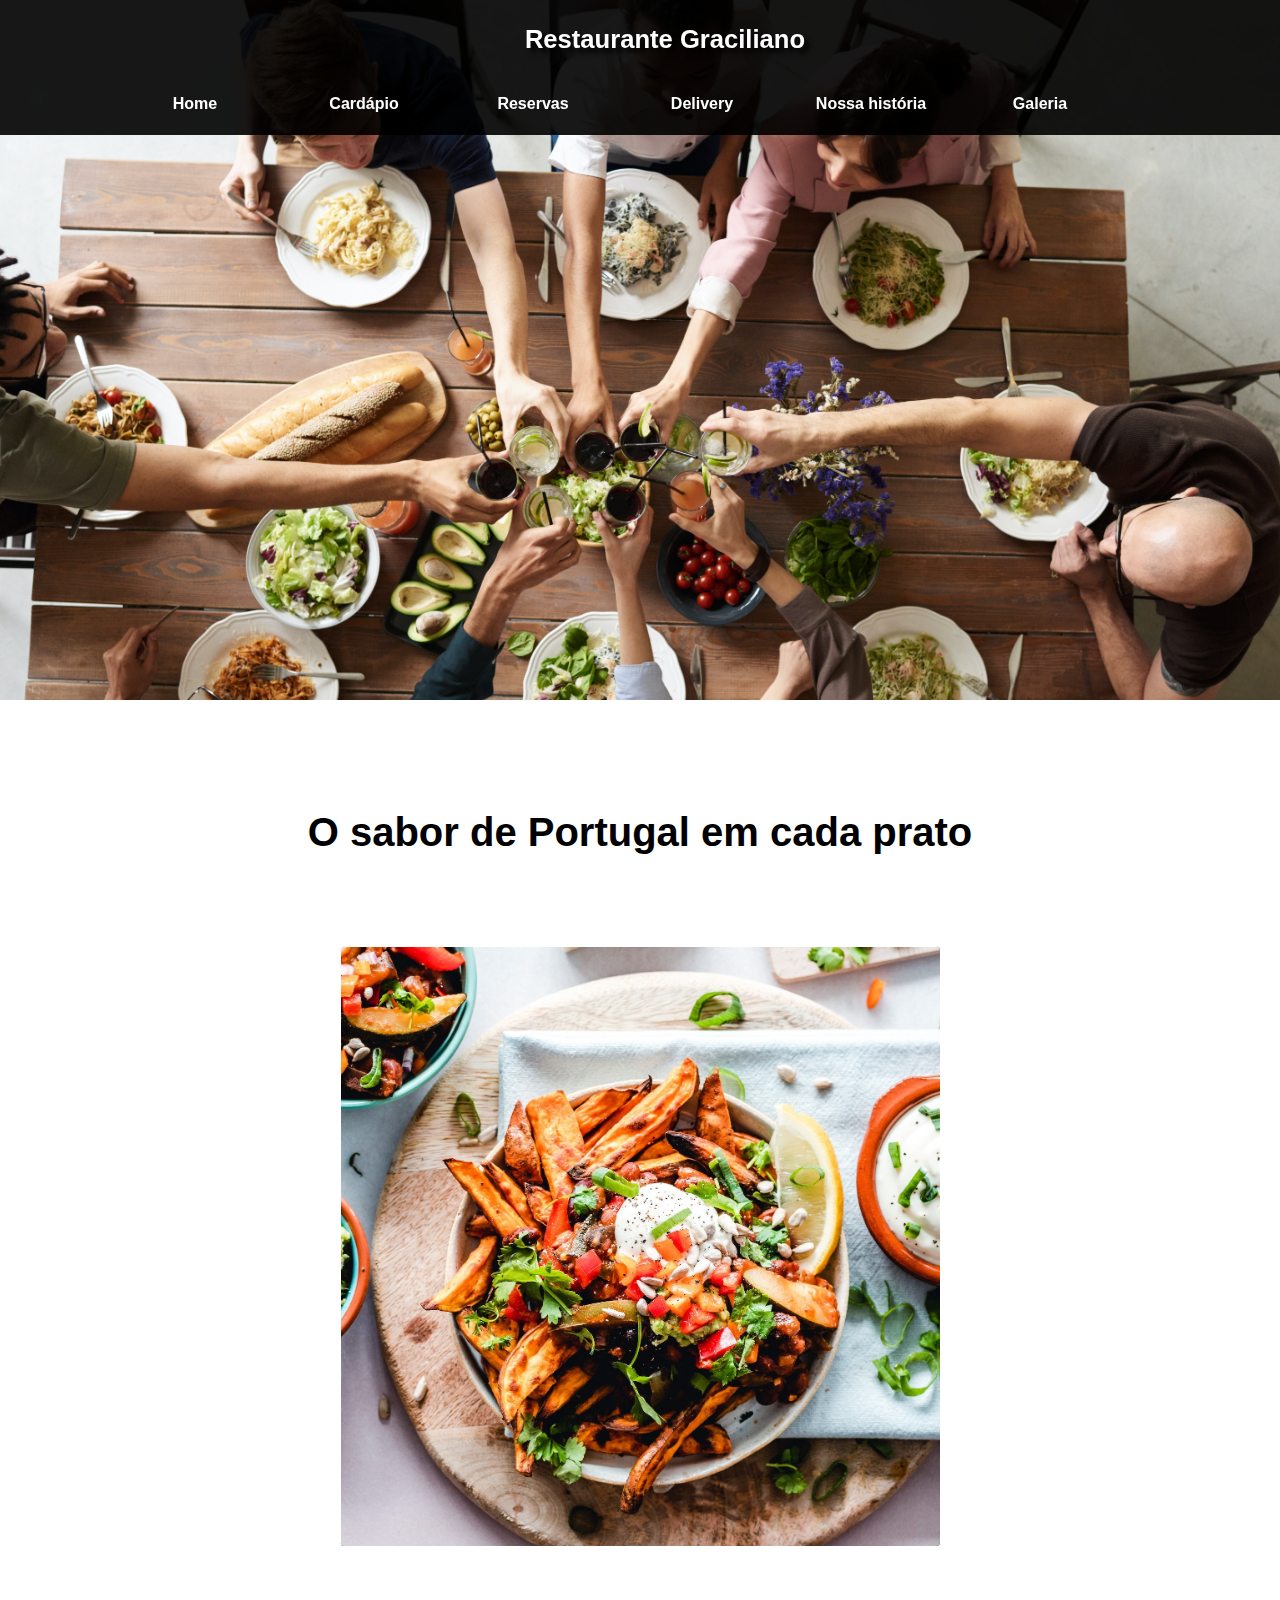
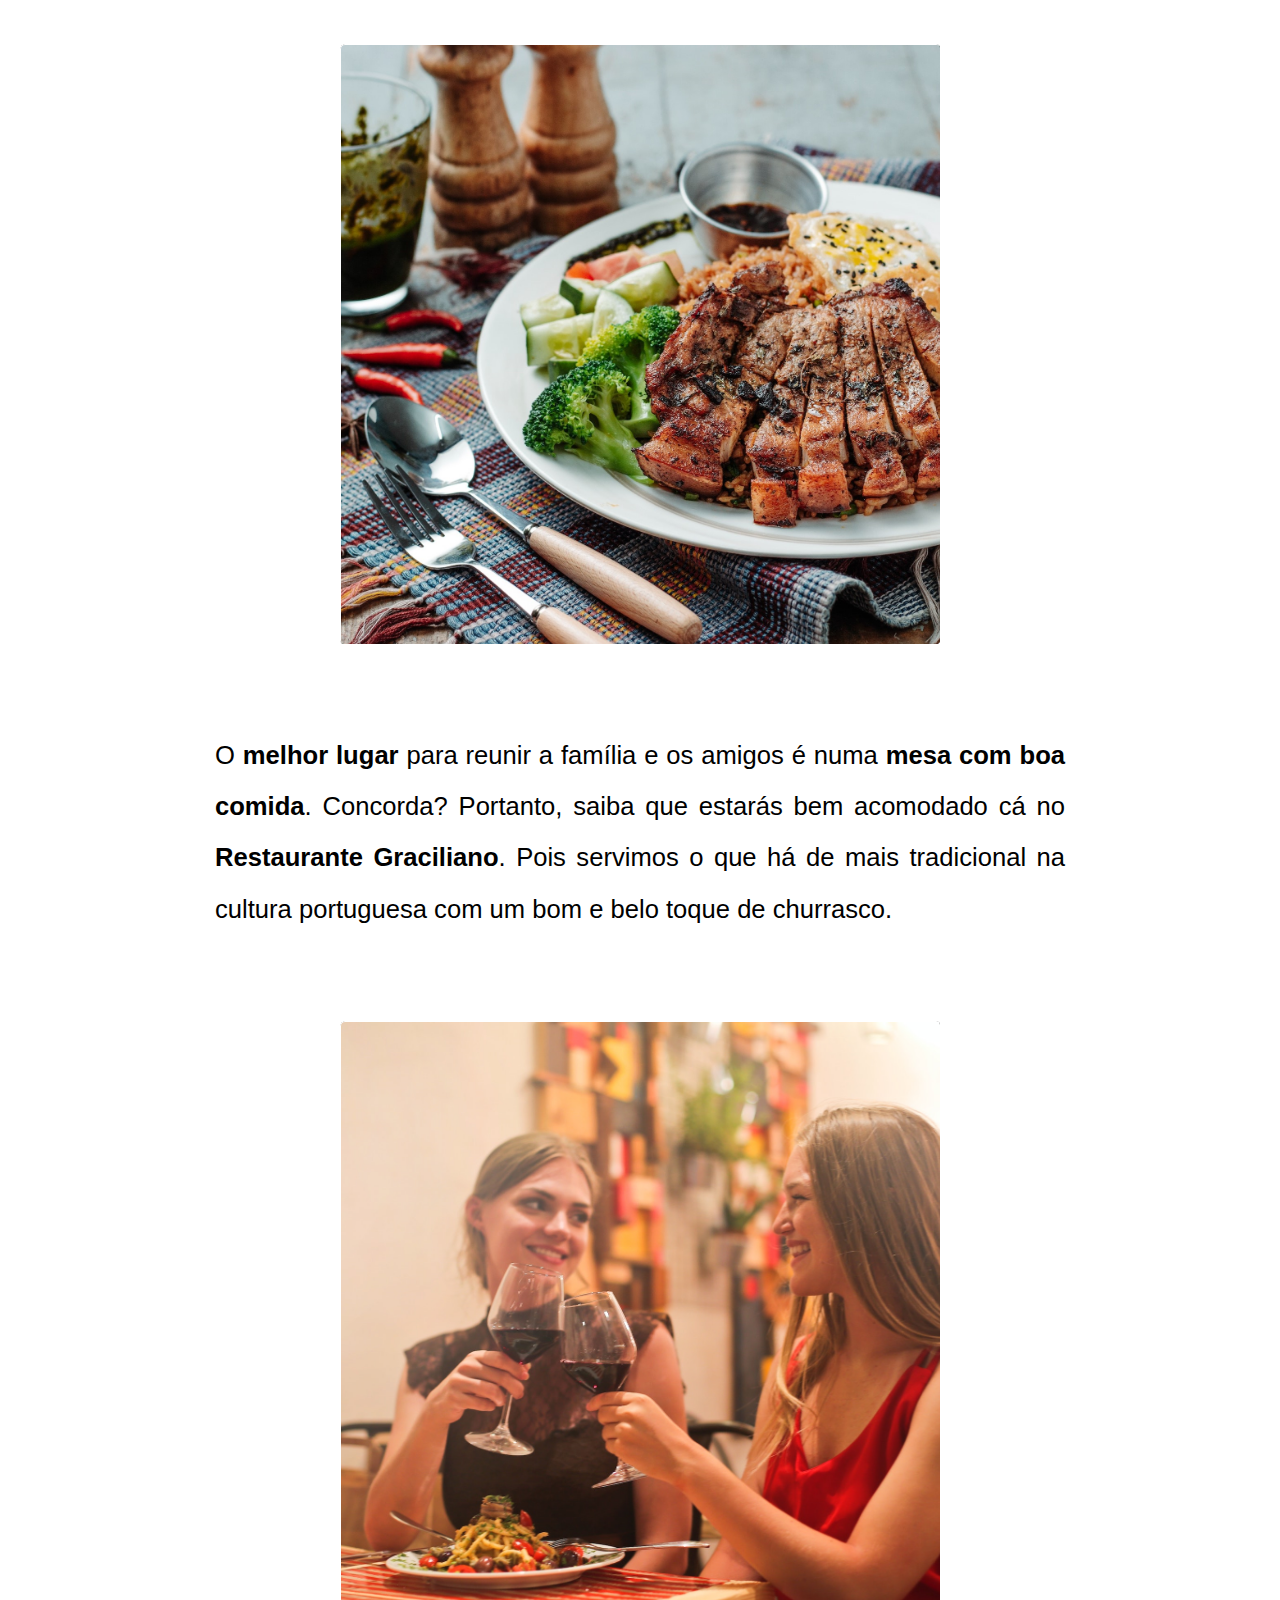
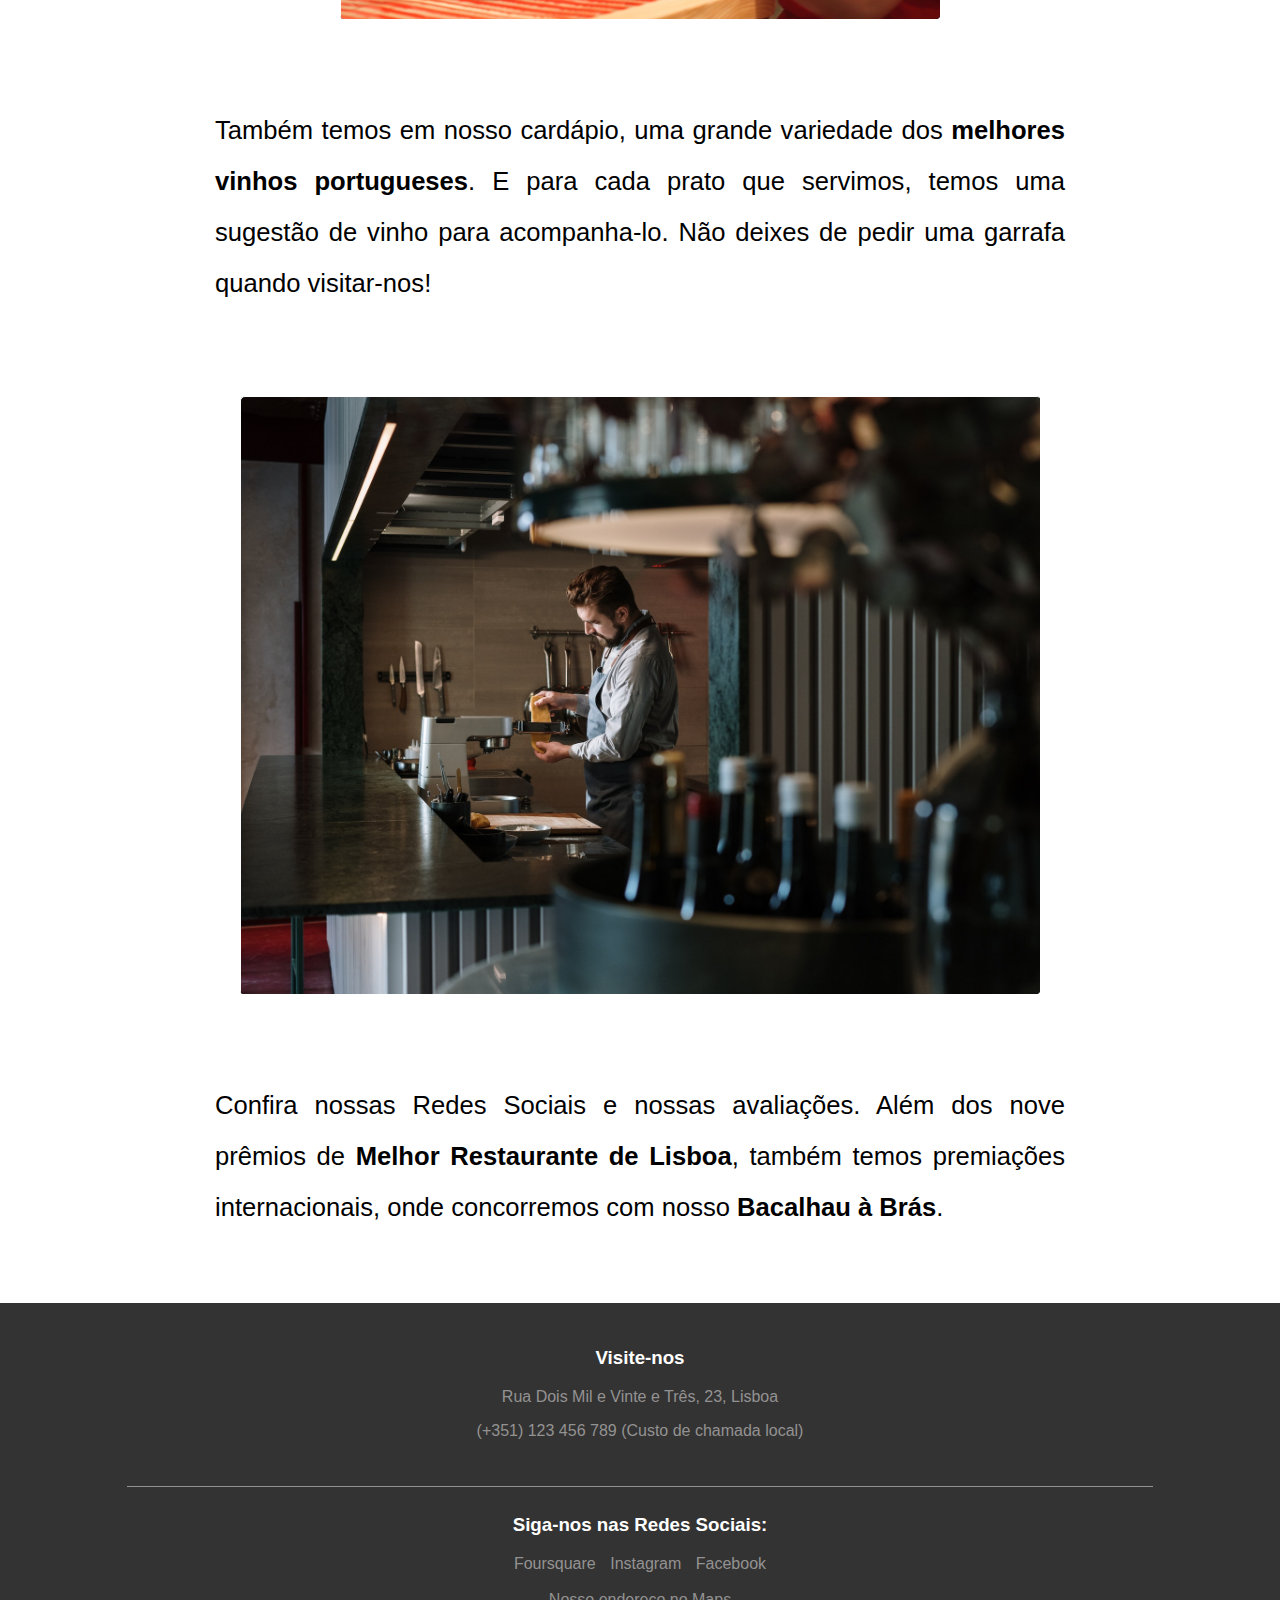
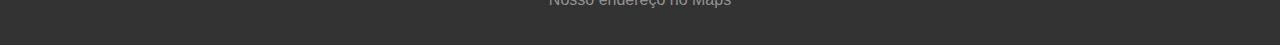
==== commit 659f0261: "quase pronto" ====
--- a/index.html
+++ b/index.html
@@ -6,6 +6,7 @@
     <meta name="viewport" content="width=device-width, initial-scale=1.0">
     <title>Restaurante Graciliano</title>
     <link rel="stylesheet" href="design.css">
+    <link rel="stylesheet" href="tablet.css" media="(min-width: 768px) and (max-width: 1200px)">
     <link rel="stylesheet" href="desktop.css" media="(min-width: 1200px)">
     <script defer src="interaçao.js"></script>
 </head>
@@ -17,9 +18,9 @@
             <menu id="menu">
                 <ul>
                     <li><a href="#">Home</a></li>
-                    <li><a href="https://online.fliphtml5.com/ngdo/fcjq/#p=1" target="_blank">Cardápio</a></li>
+                    <li><a href="cardapio.html">Cardápio</a></li>
                     <li><a href="#">Reservas</a></li>
-                    <li><a href="https://delivery.glovoapp.com/pt/" target="_blank">Delivery</a></li>
+                    <li><a href="delivery.html">Delivery</a></li>
                     <li><a href="historia.html">Nossa história</a></li>
                     <li><a href="galeria.html">Galeria</a></li>
                 </ul>
--- a/design.css
+++ b/design.css
@@ -21,6 +21,7 @@
 }
 
 header h1 {
+    font-family: Verdana, Geneva, Tahoma, sans-serif;
     color: white;
     background-color: transparent;
     padding: 25px;
@@ -32,8 +33,9 @@
 
 #show {
     width: 30px;
+    font-weight: bold;
     font-size: 35px;
-    padding-left: 0px;
+    padding-left: 3px;
     color: white;
     background-color: transparent;
     position: fixed;
@@ -45,8 +47,8 @@
 }
 
 menu {
-    width: 80vw;
-    height: 600px;
+    width: 85vw;
+    height: 800px;
     text-align: left;
     font-weight: bold;
     padding-top: 0px;
@@ -267,7 +269,7 @@
 .containerhistoria1 {
     background-color: white;
     height: 400px;
-    width: 90vw;
+    width: 100%;
     padding-top: 60px;
     margin: auto;
     display: flex;
@@ -278,7 +280,7 @@
 .bordahist {
     overflow: hidden;
     border: 1px solid white;
-    width: 280px;
+    width: 90vw;
     height: 280px;
     border-radius: 5px;
 }
@@ -288,7 +290,7 @@
     background-image: url(imagens/barbecue.jpg);
     background-position: center;
     background-size: cover;
-    width: 280px;
+    width: 90vw;
     height: 280px;
 
     transition: all .5s;
@@ -463,4 +465,98 @@
 
 #img9 {
     background-image: url(imagens/galeria9.jpg);
+}
+
+/*
+    ESTILO da página "CARDÁPIO"
+*/
+
+#maincardapio {
+    padding-top: 130px;
+    width: 90vw;
+    height: 1000px;
+    margin: auto;
+    display: flex;
+    flex-direction: column;
+    justify-content: space-around;
+    align-items: center;
+}
+
+.articlecardapio {
+    background-image: url(imagens/cardapio.png);
+    width: 280px;
+    height: 400px;
+    background-color: #313131;
+    margin: 0px;
+    background-position: center;
+    background-size: cover;
+    background-repeat: no-repeat;
+    border-radius: 8px;
+}
+
+.articlecardapio2 {
+    background-image: url(imagens/cardapio2.png);
+    width: 280px;
+    height: 400px;
+    background-color: #313131;
+    margin-bottom: 100px;
+    background-position: center;
+    background-size: cover;
+    background-repeat: no-repeat;
+    border-radius: 8px;
+}
+
+
+/*
+    ESTILO da página 'DELIVERY'
+*/
+
+#maindelivery {
+    padding-top: 100px;
+    width: 90vw;
+    height: 500px;
+    margin: auto;
+    display: flex;
+    flex-direction: column;
+    justify-content: space-around;
+    align-items: center;
+    transition: all .5seg;
+}
+
+
+#maindelivery > h3 {
+    font-size: 1em;
+    font-weight: bold;
+}
+
+#maindelivery > p {
+    margin: 0px;
+    padding: 10px;
+    font-size: 0.8em;
+    font-weight: normal;
+    text-align: center;
+}
+
+.bordadelivery {
+    border: 1px solid white;
+    overflow: hidden;
+    border-radius: 8px;
+
+    
+}
+
+.delivery {
+    background-image: url(imagens/delivery.jpg);
+    width: 280px;
+    height: 280px;
+    background-color: #313131;
+    margin: 0px;
+    background-position: center;
+    background-size: cover;
+    background-repeat: no-repeat;
+    border-radius: 8px;
+}
+
+.delivery:hover {
+    transform: scale(1.2);
 }--- a/tablet.css
+++ b/tablet.css
@@ -0,0 +1,590 @@
+@charset "UTF-8";
+
+
+/*
+    ESTILO DA PÁGINA 'HOME'
+*/
+body {
+    font-family: Arial, Helvetica, sans-serif;
+    margin: 0;
+    background-color: rgb(51, 51, 51);
+}
+
+body::-webkit-scrollbar {
+    width: 12px;              
+  }
+  
+  body::-webkit-scrollbar-track {
+    background: rgb(255, 255, 255);     
+  }
+  
+  body::-webkit-scrollbar-thumb {
+    background-color: rgb(0, 0, 0);   
+    border-radius: 20px;  
+    border: 3px solid rgb(111, 111, 111);  
+  }
+
+header {
+    background-color: rgba(0, 0, 0, 0.905);
+    width: 100%;
+    height: 110px;
+    position: fixed;
+    z-index: 99;
+    display: block;
+}
+
+h1 {
+    background-color: transparent;
+    color: white;
+    font-size: 2em;
+    text-align: center;
+    text-shadow: 5px 5px 5px black;
+    position: fixed;
+    z-index: 98;
+    width: 100%;
+}
+
+
+#show {
+    width: 30px;
+    font-weight: bold;
+    font-size: 35px;
+    padding-left: 3px;
+    color: white;
+    background-color: transparent;
+    position: fixed;
+    top: 0;
+    left: 0;
+    border: none;
+    z-index: 99;
+    cursor: pointer;
+}
+
+menu {
+    width: 85vw;
+    height: 800px;
+    font-size: 1.2em;
+    text-align: left;
+    font-weight: bold;
+    padding-top: 70px;
+    padding-left: 0px;
+    margin-left: 0px;
+    margin-top: 0px;
+    background-color: #1e1e1ef4;
+    display: none;
+    justify-content: left;
+}
+
+menu > ul {
+    list-style: none;
+    margin: 10px;
+    margin-left: 0px;
+    padding: 30px 0px 30px 10px;
+}
+
+menu > ul > li {
+    padding: 15px;
+    padding-left: 0px;
+}
+
+a {
+    color: white;
+    text-decoration: none;
+    padding: 5px;
+}
+
+a:hover {
+    text-decoration: underline;
+}
+
+.fundo1 {
+    background-image: url(imagens/header-background.jpg);
+    background-position: center center;
+    background-size: cover;
+    width: 100%;
+    height: 400px;
+}
+
+
+main {
+    background-color: white;
+    padding-top: 30px;
+}
+
+.container {
+    padding-top: 10px;
+    padding-bottom: 30px;
+    margin: auto;
+    display: flex;
+    flex-direction: column;
+    justify-content: space-between;
+    align-items: center;
+    width: 100%;
+    height: 870px;
+}
+
+.borda {
+    overflow: hidden;
+    border: 1px solid white;
+    height: 400px;
+    width: 400px;
+    border-radius: 5px;
+}
+
+#fotoprincipal1 {
+    background-color: black;
+    background-image: url(imagens/fotoprincipal1.jpg);
+    border: 1px solid white;
+    margin: auto;
+    height: 400px;
+    width: 400px;
+    background-position: center;
+    background-size: cover;
+    background-repeat: no-repeat;
+    border-radius: 5px;
+
+    transition: all .5s;
+}
+
+#fotoprincipal1:hover {
+    transform: scale(1.1);
+  }
+
+#fotoprincipal2 {
+    background-color: black;
+    background-image: url(imagens/fotoprincipal2.jpg);
+    border: 1px solid white;
+    margin: auto;
+    height: 400px;
+    width: 400px;
+    background-position: center;
+    background-size: cover;
+    background-repeat: no-repeat;
+    border-radius: 5px;
+
+    transition: all .5s;
+}
+
+#fotoprincipal2:hover {
+  transform: scale(1.1);
+}
+
+.container2 {
+    padding-top: 30px;
+    padding-bottom: 30px;
+    margin: auto;
+    display: flex;
+    flex-direction: column;
+    justify-content: space-between;
+    align-items: center;
+    width: 400px;
+    height: 400px;
+}
+
+#fotoprincipal3 {
+    background-color: black;
+    background-image: url(imagens/fotoprincipal3.jpg);
+    border: 1px solid white;
+    margin: auto;
+    height: 400px;
+    width: 400px;
+    background-position: center;
+    background-size: cover;
+    background-repeat: no-repeat;
+    border-radius: 5px;
+
+    transition: all .5s;
+}
+
+#fotoprincipal3:hover {
+    transform: scale(1.1);
+  }
+
+.container3 {
+    padding-top: 30px;
+    padding-bottom: 30px;
+    margin: auto;
+    display: flex;
+    flex-direction: column;
+    justify-content: space-between;
+    align-items: center;
+    width: 600px;
+    height: 400px;
+}
+
+.borda2 {
+    overflow: hidden;
+    border: 1px solid white;
+    width: 600px;
+    height: 400px;
+    border-radius: 5px;
+}
+
+#fotoprincipal4 {
+    background-color: black;
+    background-image: url(imagens/fotoprincipal4.jpg);
+    border: 1px solid white;
+    margin: auto;
+    height: 600px;
+    width: 800px;
+    background-position: center;
+    background-size: cover;
+    background-repeat: no-repeat;
+    border-radius: 5px;
+
+    transition: all .5s;
+}
+
+#fotoprincipal4:hover {
+    transform: scale(1.1);
+  }
+
+article {
+    padding-bottom: 15px;
+}
+
+main {
+    background-color: white;
+}
+
+
+article > p {
+    text-align: justify;
+    line-height: 1.5em;
+    background-color: white;
+    width: 600px;
+    margin: auto;
+    font-size: 1.3em;
+    margin-top: 40px;
+    margin-bottom: 40px;
+}
+
+
+article > h2 {
+    text-align: center;
+    padding: 80px;
+    font-size: 2em;
+    margin: 0px;
+}
+
+
+footer {
+    background-color: rgb(51, 51, 51);
+    max-width: 100%;
+    height: 300px;
+    margin: auto;
+    padding-top: 25px;
+    text-align: center;
+}
+
+
+.footertxt {
+    display: inline-block;
+    color: white;
+    padding: 0px 15px;
+    max-width: 370px;
+    height: 150px;
+}
+
+.footertxt > a {
+    font-size: 16px;
+    text-align: center;
+    color: #939292;
+}
+
+.footertxt > p {
+    font-size: 16px;
+    text-align: center;
+    color: #939292;
+}
+
+
+/*
+ ESTILO DA PÁGINA 'NOSSA HISTÓRIA'
+*/
+
+
+.articlehist p {
+    text-indent: 45px;
+    text-align: justify;
+    line-height: 1.5em;
+    background-color: white;
+    width: 600px;
+    margin: auto;
+    font-size: 1.3em;
+    padding: 50px;
+    margin-top: 0px;
+    margin-bottom: 30px;
+}
+
+.containerhistoria1 {
+    background-image: url(imagens/barbecue\ tablet.jpg);
+    background-position: center;
+    background-size: cover;
+    background-repeat: no-repeat;
+    width: 100%;
+    height: 400px;
+}
+
+.bordahist {
+    display: none;
+}
+
+
+#mainhistoria {
+    padding-bottom: 50px;
+}
+
+
+.containerhistoria2 {
+    height: 300px;
+    width: 500px;
+    margin: auto;
+    background-color: #939292;
+    display: flex;
+    justify-content: center;
+    align-items: center;
+    border-radius: 10px;
+}
+
+#fotohistoria1 {
+    background-image: url(imagens/acougue.jpg);
+    width: 500px;
+    height: 300px;
+    background-color: white;
+    background-size: cover;
+    background-position: center;
+    background-repeat: no-repeat;
+    border-radius: 10px;
+}
+
+#fotohistoria2 {
+    background-image: url(imagens/historiacozinha.jpg);
+    width: 500px;
+    height: 300px;
+    background-color: white;
+    background-size: cover;
+    background-position: center;
+    background-repeat: no-repeat;
+    border-radius: 10px;
+}
+
+#fotohistoria3 {
+    background-image: url(imagens/graciliano.jpg);
+    width: 500px;
+    height: 300px;
+    background-color: white;
+    background-size: cover;
+    background-position: center;
+    background-repeat: no-repeat;
+    border-radius: 10px;
+}
+
+/*
+    ESTILO DA PÁGINA 'GALERIA'
+*/
+
+.containergaleria {
+    background-image: url(imagens/galeriabackground.jpg);
+    background-position: center center;
+    background-size: cover;
+    background-attachment: fixed;
+    width: 100%;
+    height: 1000px;
+}
+
+.borda3 {
+    width: 100%;
+    height: 600px;
+    border-radius: 0px;
+}
+
+#fundo3 {
+    height: 900px;
+    width: 100%;
+    background-position: center;
+    background-size: cover;
+    transition: none;
+}
+
+#fundo3:hover {
+    transform: none;
+}
+
+#maingaleria {
+    padding-top: 250px;
+}
+
+
+#containergaleria {
+    height: 1700px;
+    width: 90vw;
+    margin: auto;
+    display: flex;
+    flex-wrap: wrap;
+    flex-direction: row;
+    align-items: center;
+    justify-content: space-around;
+    background-color: #ffffff;
+}
+
+.borda4 {
+    overflow: hidden;
+    border: 1px solid white;
+    height: 300px;
+    width: 300px;
+    border-radius: 5px;
+}
+
+
+.galeriaimg {
+    background-color: chocolate;
+    width: 300px;
+    height: 300px;
+    background-position: center;
+    background-repeat: no-repeat;
+    background-size: cover;
+    border-radius: 5px;
+
+    transition: all .5s;
+}
+
+.galeriaimg:hover {
+    transform: scale(1.1);
+}
+
+#img1 {
+    background-image: url(imagens/galeria1.jpg);
+}
+
+#img2 {
+    background-image: url(imagens/galeria2.jpg);
+}
+
+#img3 {
+    background-image: url(imagens/galeria3.jpg);
+}
+
+#img4 {
+    background-image: url(imagens/galeria4.jpg);
+}
+
+#img5 {
+    background-image: url(imagens/galeria5.jpg);
+}
+
+#img6 {
+    background-image: url(imagens/galeria6.jpg);
+}
+
+#img7 {
+    background-image: url(imagens/galeria7.jpg);
+}
+
+#img8 {
+    background-image: url(imagens/galeria8.jpg);
+}
+
+#img9 {
+    background-image: url(imagens/galeria9.jpg);
+}
+
+
+/*
+    ESTILO da página "CARDÁPIO"
+*/
+
+body{
+    background-color: white;
+}
+
+
+#maincardapio {
+    padding-top: 200px;
+    width: 90vw;
+    height: 2000px;
+    margin: auto;
+    display: flex;
+    flex-direction: column;
+    justify-content: space-around;
+    align-items: center;
+    background-color: white;
+}
+
+.articlecardapio {
+    background-image: url(imagens/cardapio.png);
+    width: 600px;
+    height: 1000px;
+    background-color: #ffffff;
+    margin: 0px;
+    background-position: fixed;
+    background-size: cover;
+    background-repeat: no-repeat;
+    border-radius: 8px;
+}
+
+.articlecardapio2 {
+    background-image: url(imagens/cardapio2.png);
+    width: 600px;
+    height: 1000px;
+    background-color: #ffffff;
+    margin: 100px 0px;
+    background-position: center;
+    background-size: cover;
+    background-repeat: no-repeat;
+    border-radius: 8px;
+}
+
+/*
+    ESTILO da página 'DELIVERY'
+*/
+
+#maindelivery {
+    padding-top: 100px;
+    width: 90vw;
+    height: 800px;
+    margin: auto;
+    display: flex;
+    flex-direction: column;
+    justify-content: space-around;
+    align-items: center;
+    transition: all .5seg;
+}
+
+
+#maindelivery > h3 {
+    font-size: 2em;
+    font-weight: bold;
+}
+
+#maindelivery > p {
+    margin: 0px;
+    padding: 10px;
+    font-size: 1em;
+    font-weight: normal;
+    text-align: center;
+}
+
+.bordadelivery {
+    border: 1px solid white;
+    overflow: hidden;
+    border-radius: 8px;
+
+    
+}
+
+.delivery {
+    background-image: url(imagens/delivery.jpg);
+    width: 400px;
+    height: 400px;
+    background-color: #313131;
+    margin: 0px;
+    background-position: center;
+    background-size: cover;
+    background-repeat: no-repeat;
+    border-radius: 8px;
+}
+
+.delivery:hover {
+    transform: scale(1.2);
+}--- a/desktop.css
+++ b/desktop.css
@@ -106,11 +106,11 @@
 
 main {
     background-color: white;
-    padding-top: 80px;
+    padding-top: 30px;
 }
 
 .container {
-    padding-top: 80px;
+    padding-top: 10px;
     padding-bottom: 30px;
     margin: auto;
     display: flex;
@@ -260,7 +260,7 @@
 
 article > h2 {
     text-align: center;
-    padding: 20px;
+    padding: 80px;
     font-size: 2.5em;
     margin: 0px;
 }
@@ -309,6 +309,7 @@
  ESTILO DA PÁGINA 'NOSSA HISTÓRIA'
 */
 
+
 .articlehist p {
     text-indent: 45px;
     text-align: justify;
@@ -401,6 +402,7 @@
 .borda3 {
     width: 100%;
     height: 900px;
+    border-radius: 0px;
 }
 
 #fundo3 {
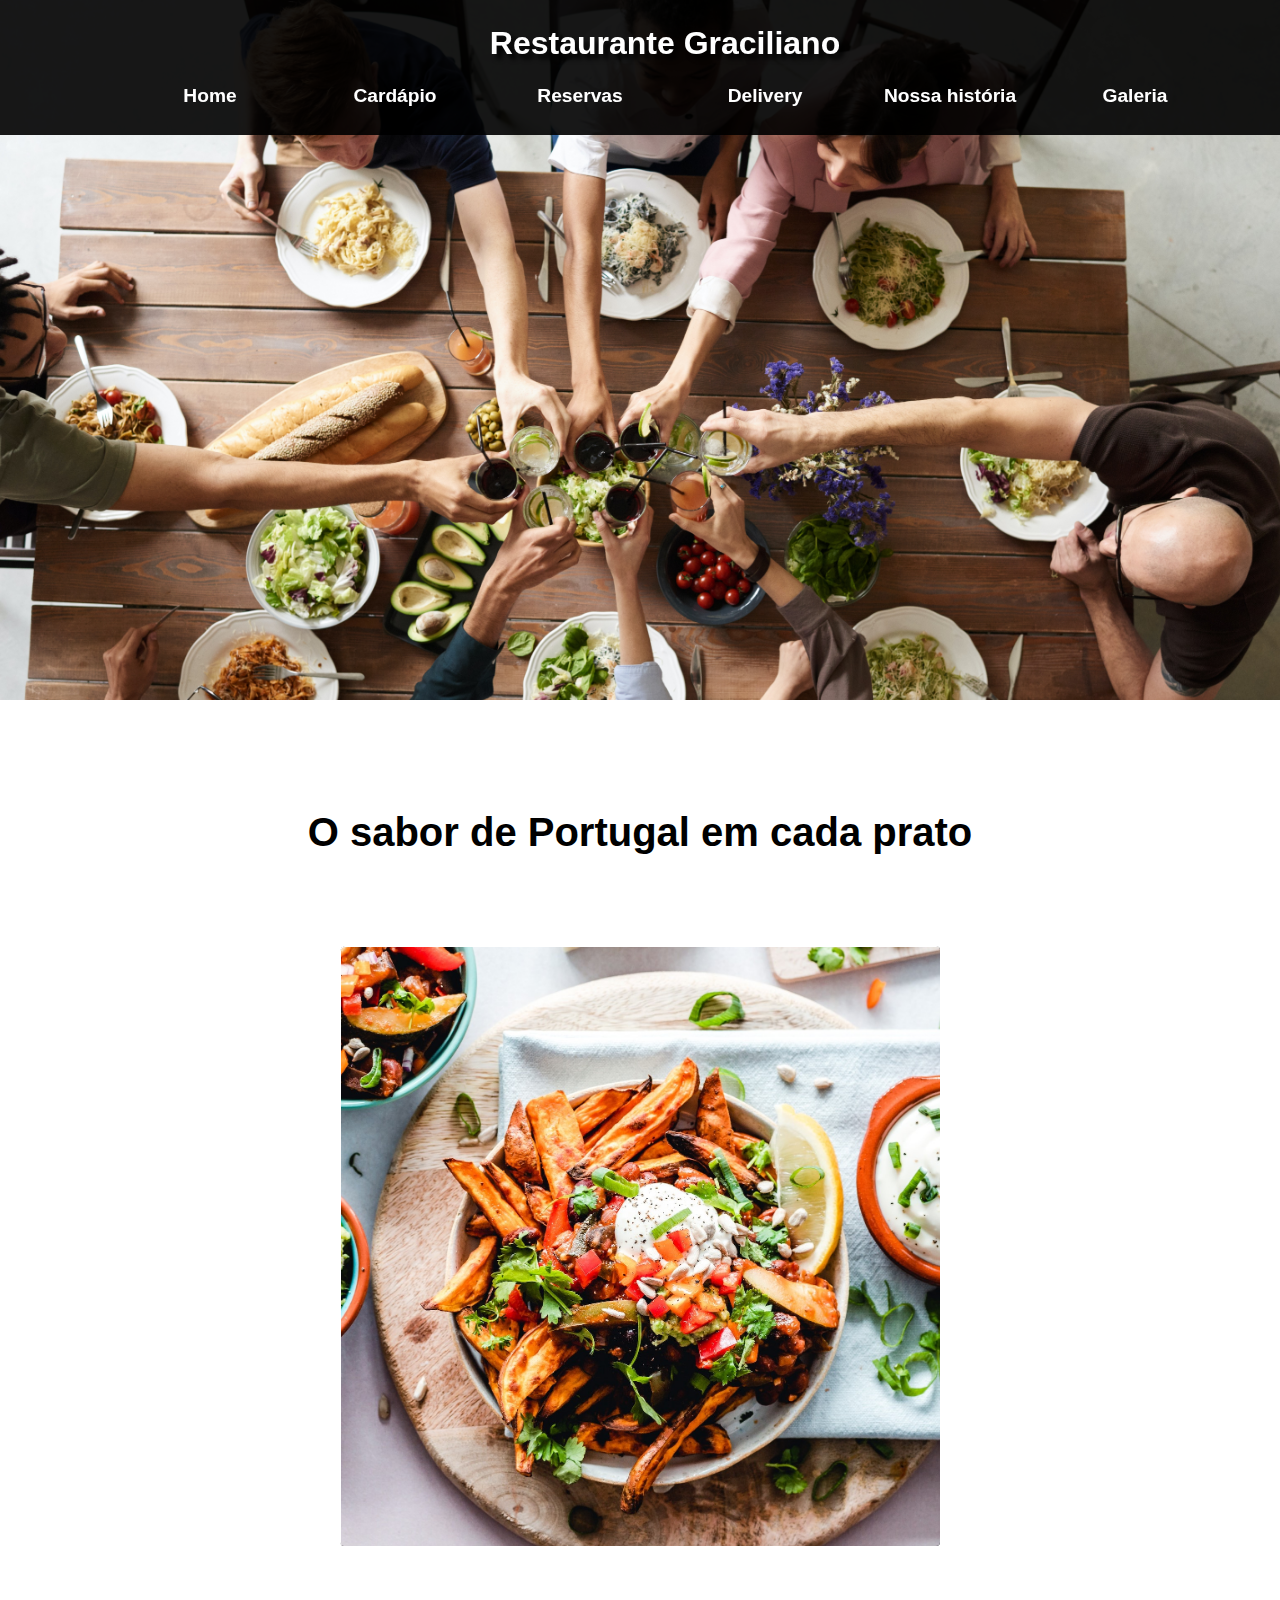
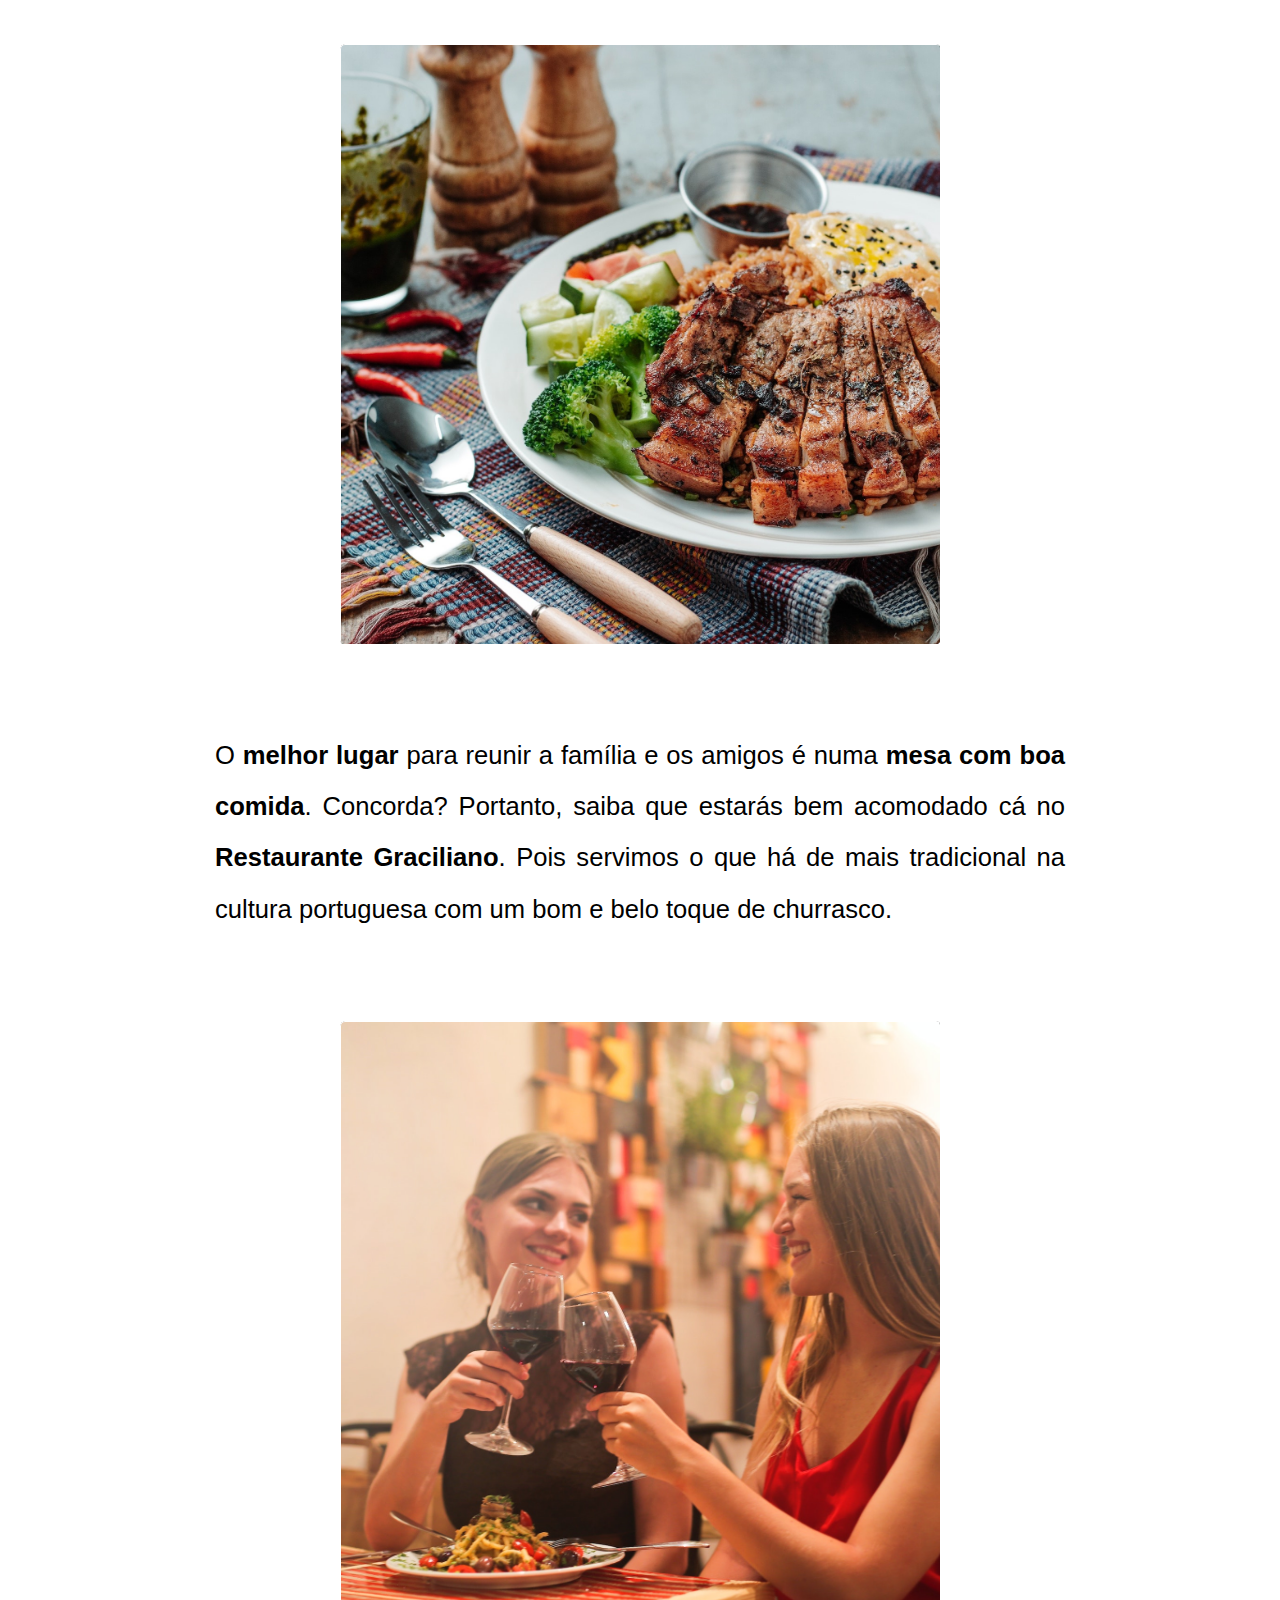
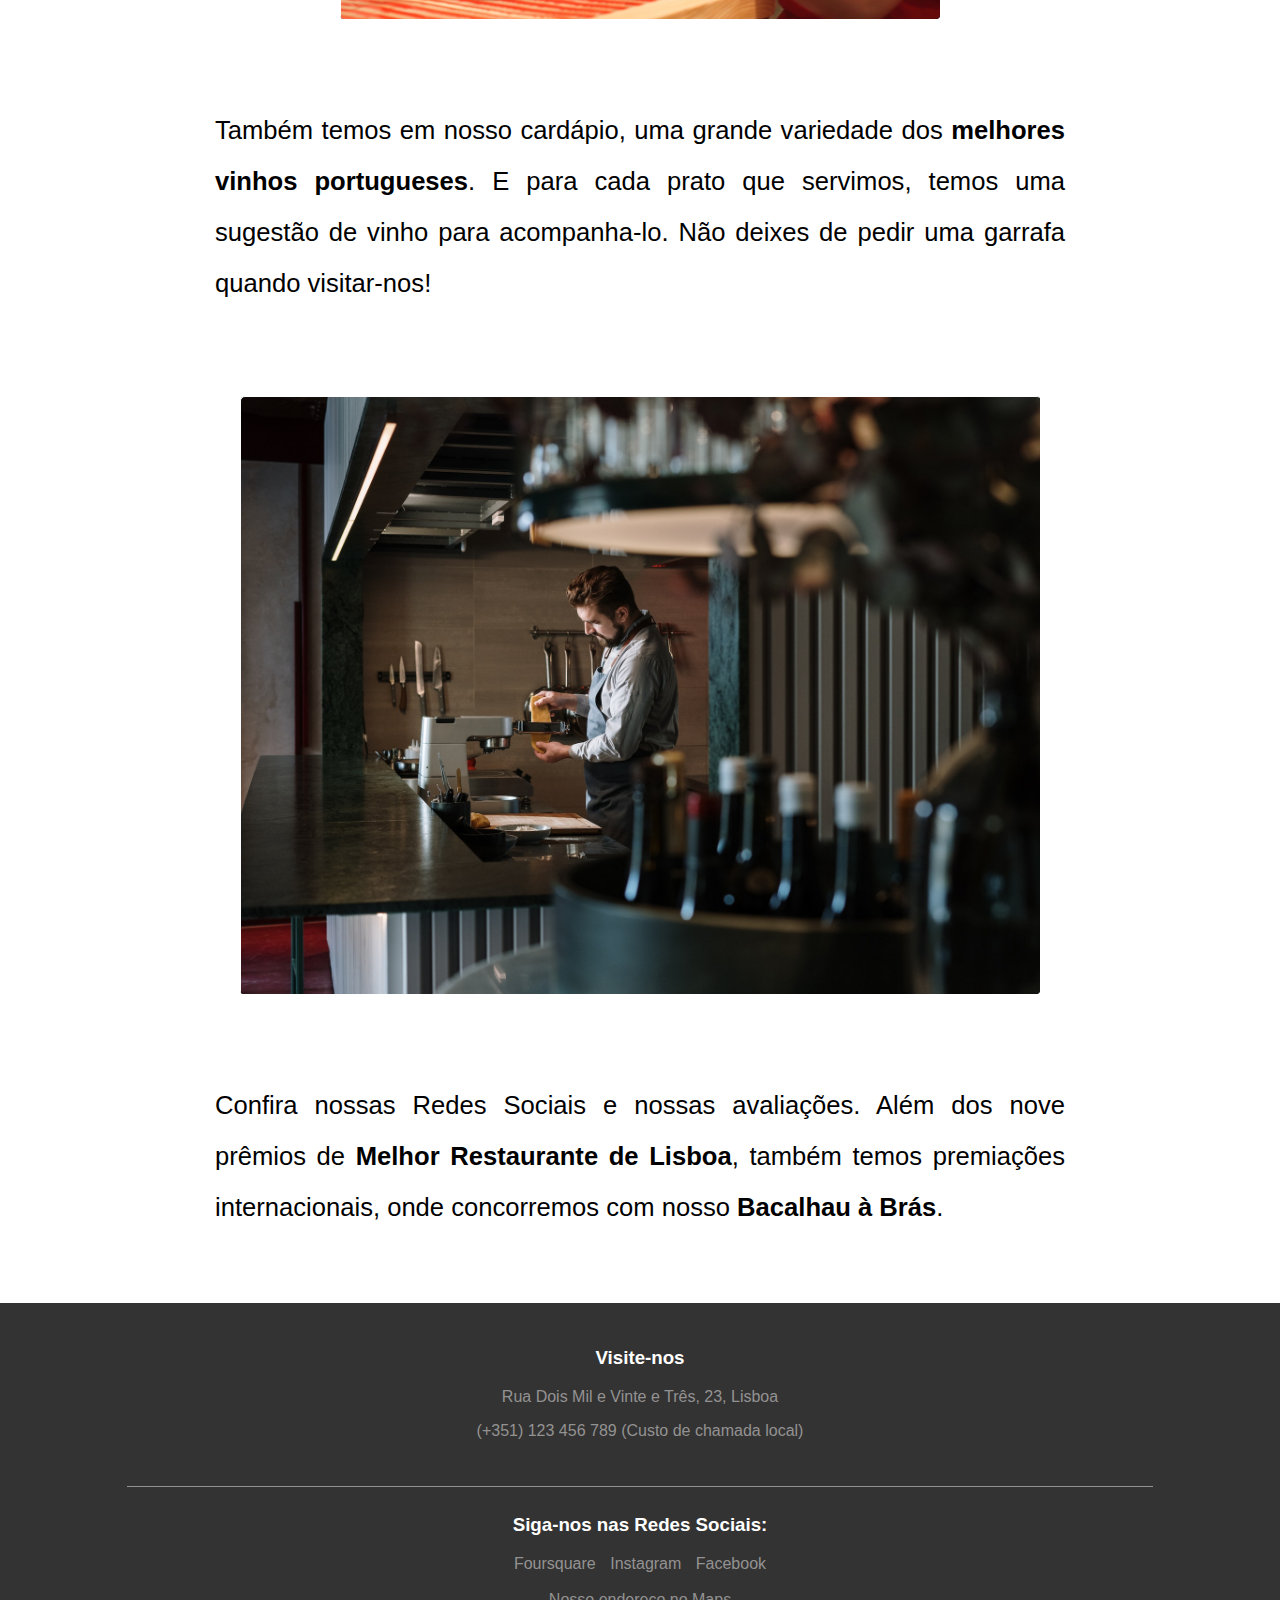
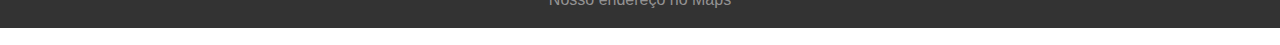
==== commit b88184ad: "update" ====
--- a/index.html
+++ b/index.html
@@ -8,6 +8,7 @@
     <link rel="stylesheet" href="design.css">
     <link rel="stylesheet" href="tablet.css" media="(min-width: 768px) and (max-width: 1200px)">
     <link rel="stylesheet" href="desktop.css" media="(min-width: 1200px)">
+    <link rel="stylesheet" href="https://fonts.googleapis.com/css2?family=Material+Symbols+Outlined:opsz,wght,FILL,GRAD@48,400,0,0" />
     <script defer src="interaçao.js"></script>
 </head>
 <body onresize="mudarTamanho()">
@@ -25,7 +26,9 @@
                     <li><a href="galeria.html">Galeria</a></li>
                 </ul>
             </menu>
-        <button id="show">&#9776 </button> 
+        <span class="material-symbols-outlined" id="show">
+            sort
+            </span> 
     </header>
     <div class="fundo1">
     </div>
--- a/design.css
+++ b/design.css
@@ -11,13 +11,13 @@
 }
 
 header {
-    background-color: rgba(0, 0, 0, 0.905);
+    background-color: rgb(0, 0, 0);
     width: 100%;
     height: 100px;
     text-align: center;
     position: fixed;
     top: 0;
-    z-index: 99;
+    z-index: 200;
 }
 
 header h1 {
@@ -32,7 +32,7 @@
 
 
 #show {
-    width: 30px;
+    width: 25px;
     font-weight: bold;
     font-size: 35px;
     padding-left: 3px;
@@ -42,7 +42,7 @@
     top: 0;
     left: 0;
     border: none;
-    z-index: 99;
+    z-index: 98;
     cursor: pointer;
 }
 
@@ -55,19 +55,20 @@
     padding-left: 0px;
     margin-left: 0px;
     margin-top: 0px;
-    background-color: #1e1e1ef4;
+    background-color: rgba(0, 0, 0, 0.941);
     display: none;
     justify-content: left;
 }
 
 menu > ul {
     list-style: none;
-    margin: 10px;
+    margin: 0px;
     margin-left: 0px;
-    padding: 30px 0px 30px 10px;
+    padding: 25px 0px 30px 10px;
 }
 
 menu > ul > li {
+    font-size: 1.2em;
     padding: 15px;
     padding-left: 0px;
 }
--- a/tablet.css
+++ b/tablet.css
@@ -25,11 +25,11 @@
   }
 
 header {
-    background-color: rgba(0, 0, 0, 0.905);
-    width: 100%;
-    height: 110px;
+    background-color: rgb(0, 0, 0);
+    width: 100%;
+    height: 100px;
     position: fixed;
-    z-index: 99;
+    z-index: 200;
     display: block;
 }
 
@@ -48,7 +48,7 @@
 #show {
     width: 30px;
     font-weight: bold;
-    font-size: 35px;
+    font-size: 50px;
     padding-left: 3px;
     color: white;
     background-color: transparent;
@@ -70,7 +70,7 @@
     padding-left: 0px;
     margin-left: 0px;
     margin-top: 0px;
-    background-color: #1e1e1ef4;
+    background-color: rgba(0, 0, 0, 0.941);
     display: none;
     justify-content: left;
 }
--- a/desktop.css
+++ b/desktop.css
@@ -33,10 +33,10 @@
     display: block;
 }
 
-h1 {
+header h1 {
     background-color: transparent;
     color: white;
-    font-size: 2.5em;
+    font-size: 2em;
     text-align: center;
     text-shadow: 5px 5px 5px black;
     position: fixed;
@@ -73,7 +73,7 @@
     flex-direction: row;
     align-items: center;
     justify-content: space-between;
-    width: 1000px;
+    width: 1100px;
 }
 
 
@@ -81,7 +81,7 @@
     text-align: center;
     font-weight: bold;
     display: block;
-    width: 120px;
+    width: 150px;
     color: white;
     text-decoration: none;
     padding: 10px;
@@ -90,7 +90,8 @@
 }
 
 a:hover {
-    background-color: rgb(77, 77, 77);
+    background-color: rgb(255, 252, 252);
+    color: black;
     text-decoration: none;
 }
 
@@ -494,4 +495,99 @@
 
 #img9 {
     background-image: url(imagens/galeria9.jpg);
+}
+
+/*
+    ESTILO da página "CARDÁPIO"
+*/
+
+body{
+    background-color: white;
+}
+
+
+#maincardapio {
+    padding-top: 250px;
+    width: 90vw;
+    height: 2000px;
+    margin: auto;
+    display: flex;
+    flex-direction: column;
+    justify-content: space-around;
+    align-items: center;
+    background-color: white;
+}
+
+.articlecardapio {
+    background-image: url(imagens/cardapio.png);
+    width: 600px;
+    height: 1000px;
+    background-color: #ffffff;
+    margin: 0px;
+    background-position: fixed;
+    background-size: cover;
+    background-repeat: no-repeat;
+    border-radius: 8px;
+}
+
+.articlecardapio2 {
+    background-image: url(imagens/cardapio2.png);
+    width: 600px;
+    height: 1000px;
+    background-color: #ffffff;
+    margin: 100px 0px;
+    background-position: center;
+    background-size: cover;
+    background-repeat: no-repeat;
+    border-radius: 8px;
+}
+
+#maindelivery {
+    padding-top: 100px;
+    width: 90vw;
+    height: 1000px;
+    margin: auto;
+    display: flex;
+    flex-direction: column;
+    justify-content: space-around;
+    align-items: center;
+    transition: all .5seg;
+}
+
+
+#maindelivery > h3 {
+    font-size: 2em;
+    font-weight: bold;
+}
+
+#maindelivery > p {
+    margin: 0px;
+    padding: 10px;
+    font-size: 1em;
+    font-weight: normal;
+    text-align: center;
+}
+
+.bordadelivery {
+    border: 1px solid white;
+    overflow: hidden;
+    border-radius: 8px;
+
+    
+}
+
+.delivery {
+    background-image: url(imagens/delivery.jpg);
+    width: 500px;
+    height: 500px;
+    background-color: #313131;
+    margin: 0px;
+    background-position: center;
+    background-size: cover;
+    background-repeat: no-repeat;
+    border-radius: 8px;
+}
+
+.delivery:hover {
+    transform: scale(1.2);
 }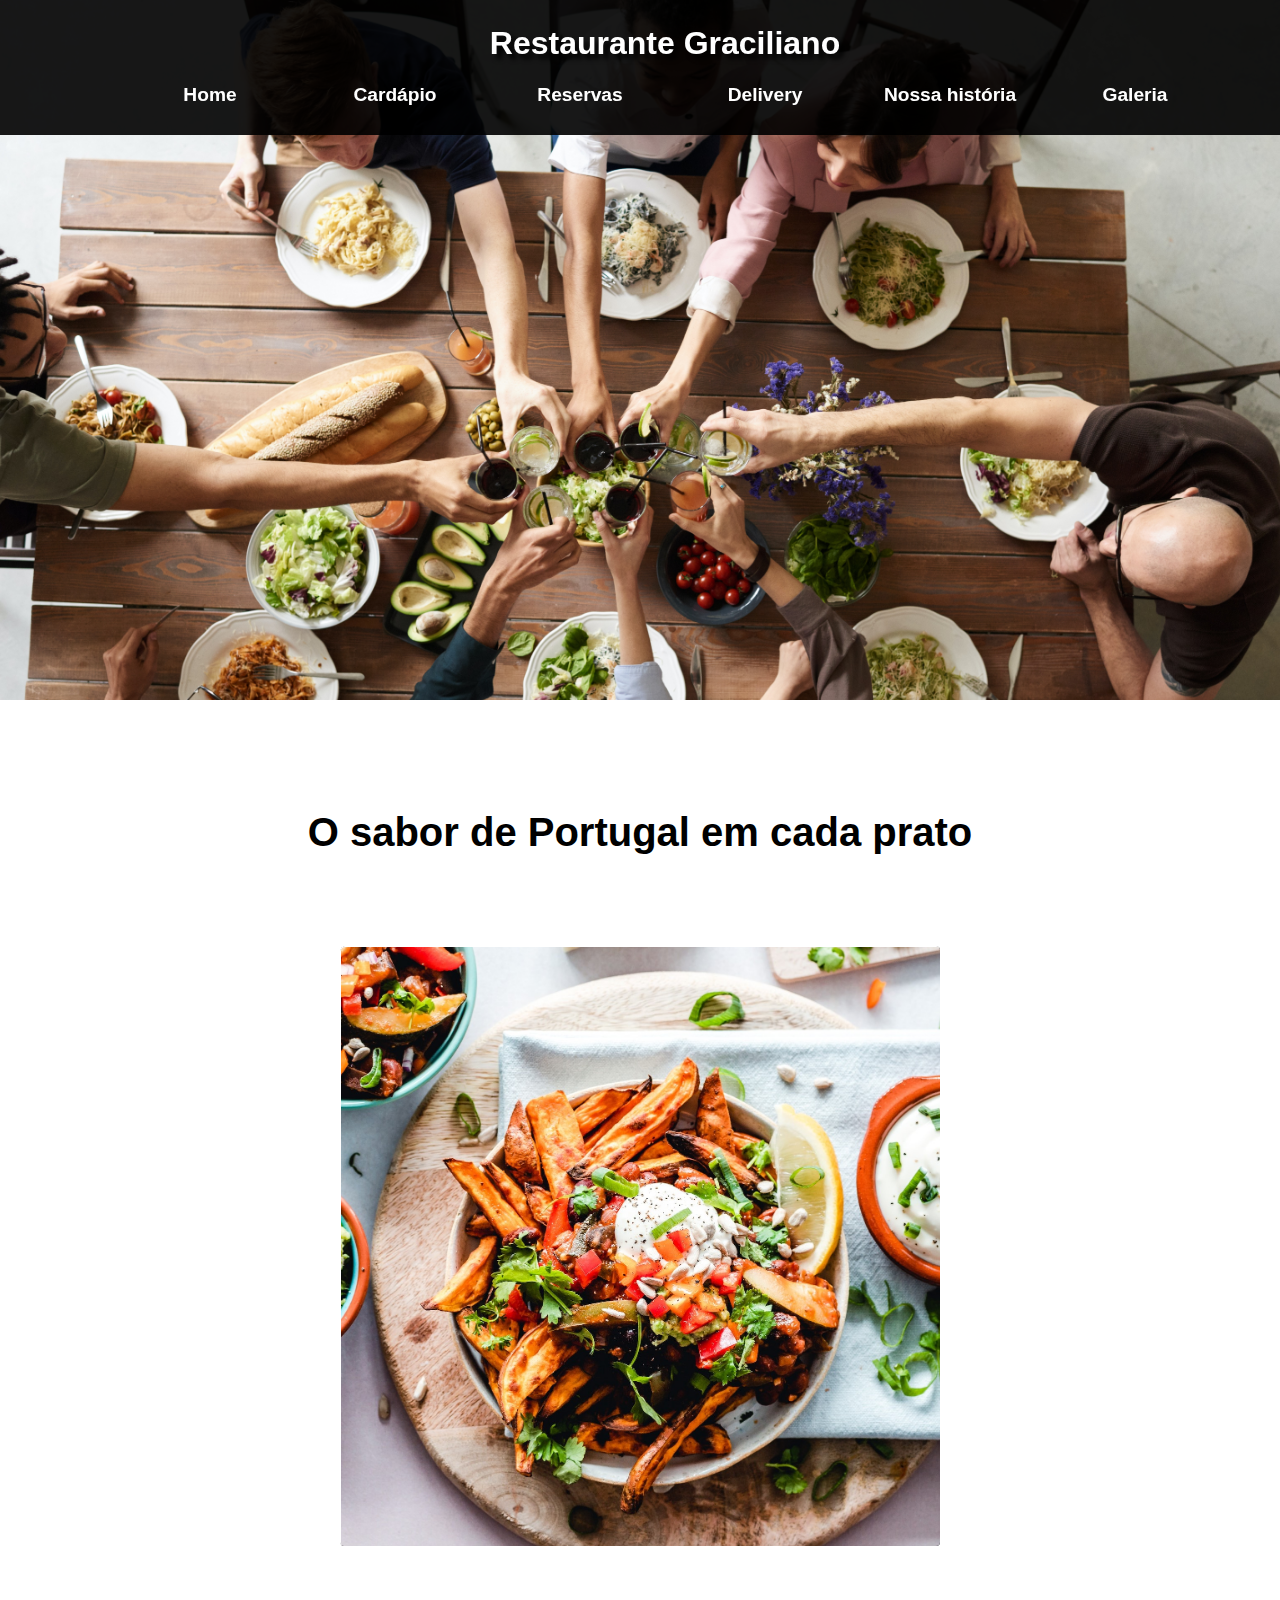
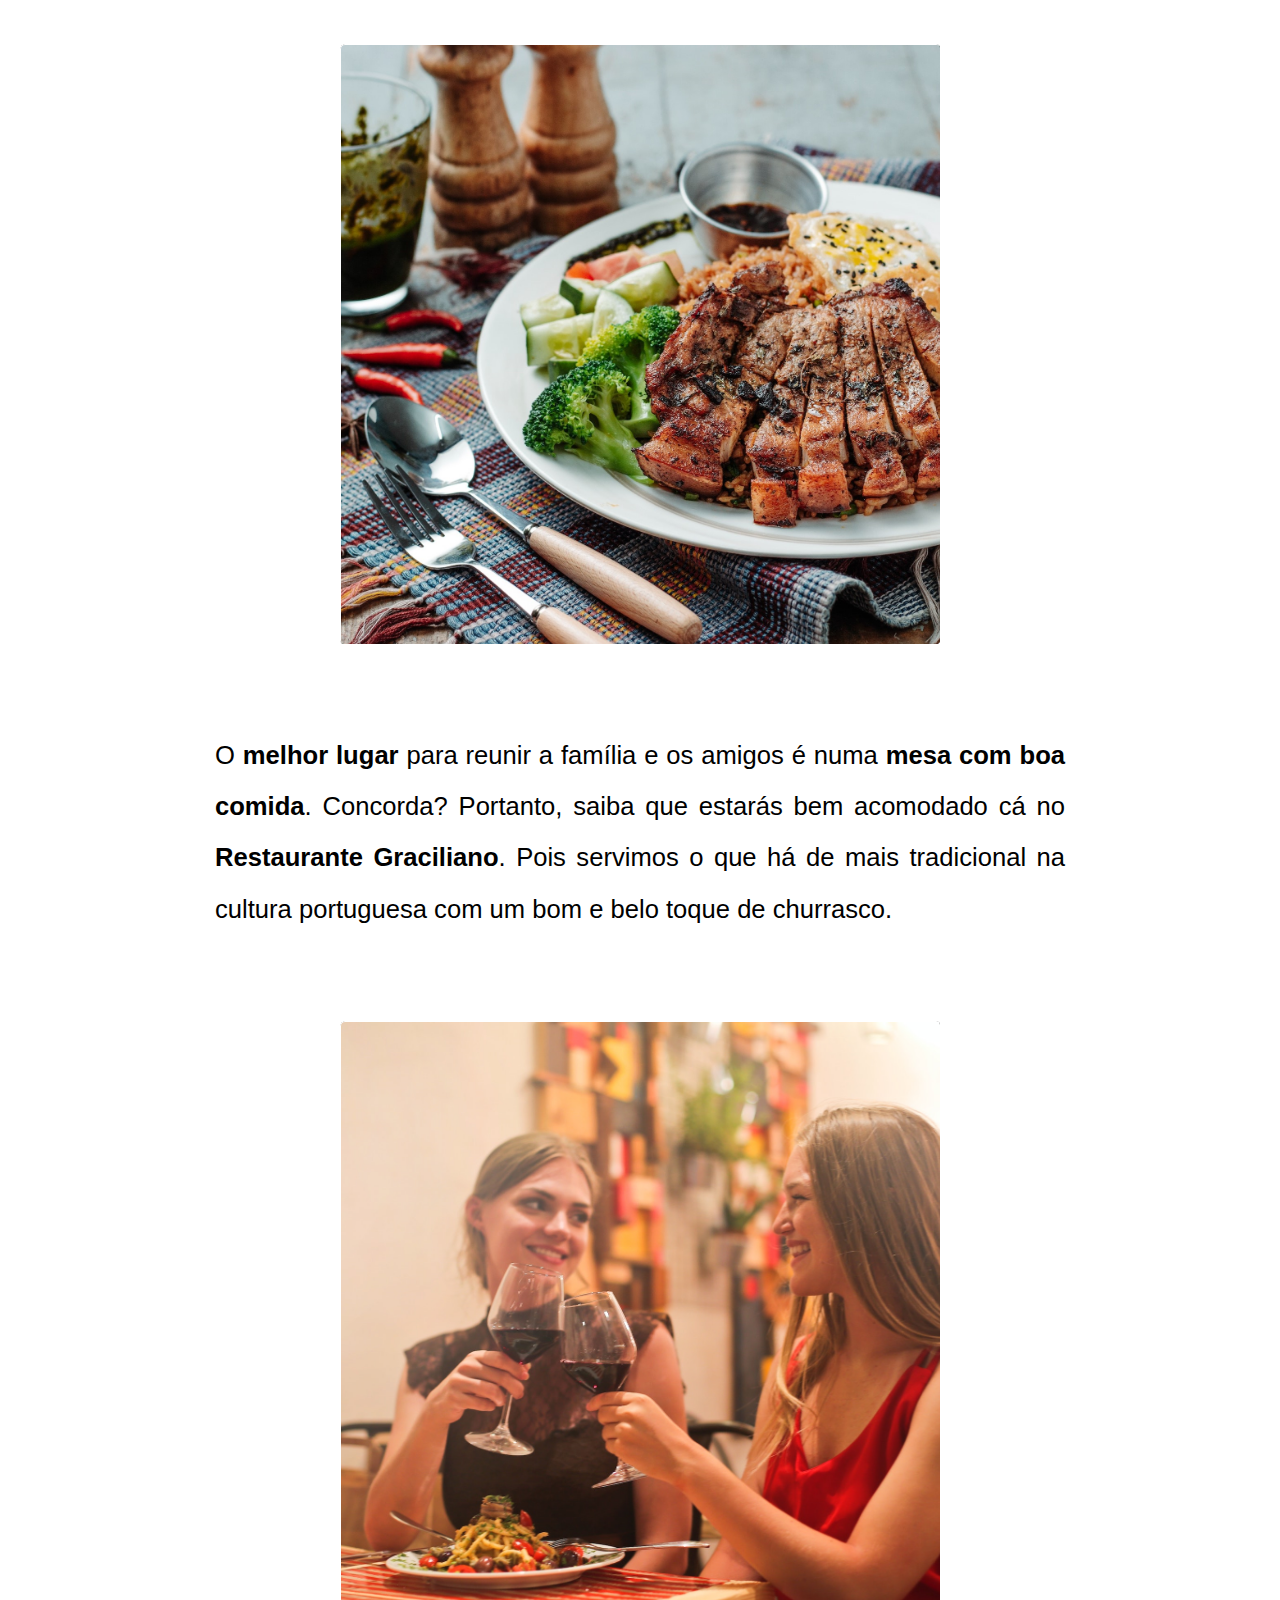
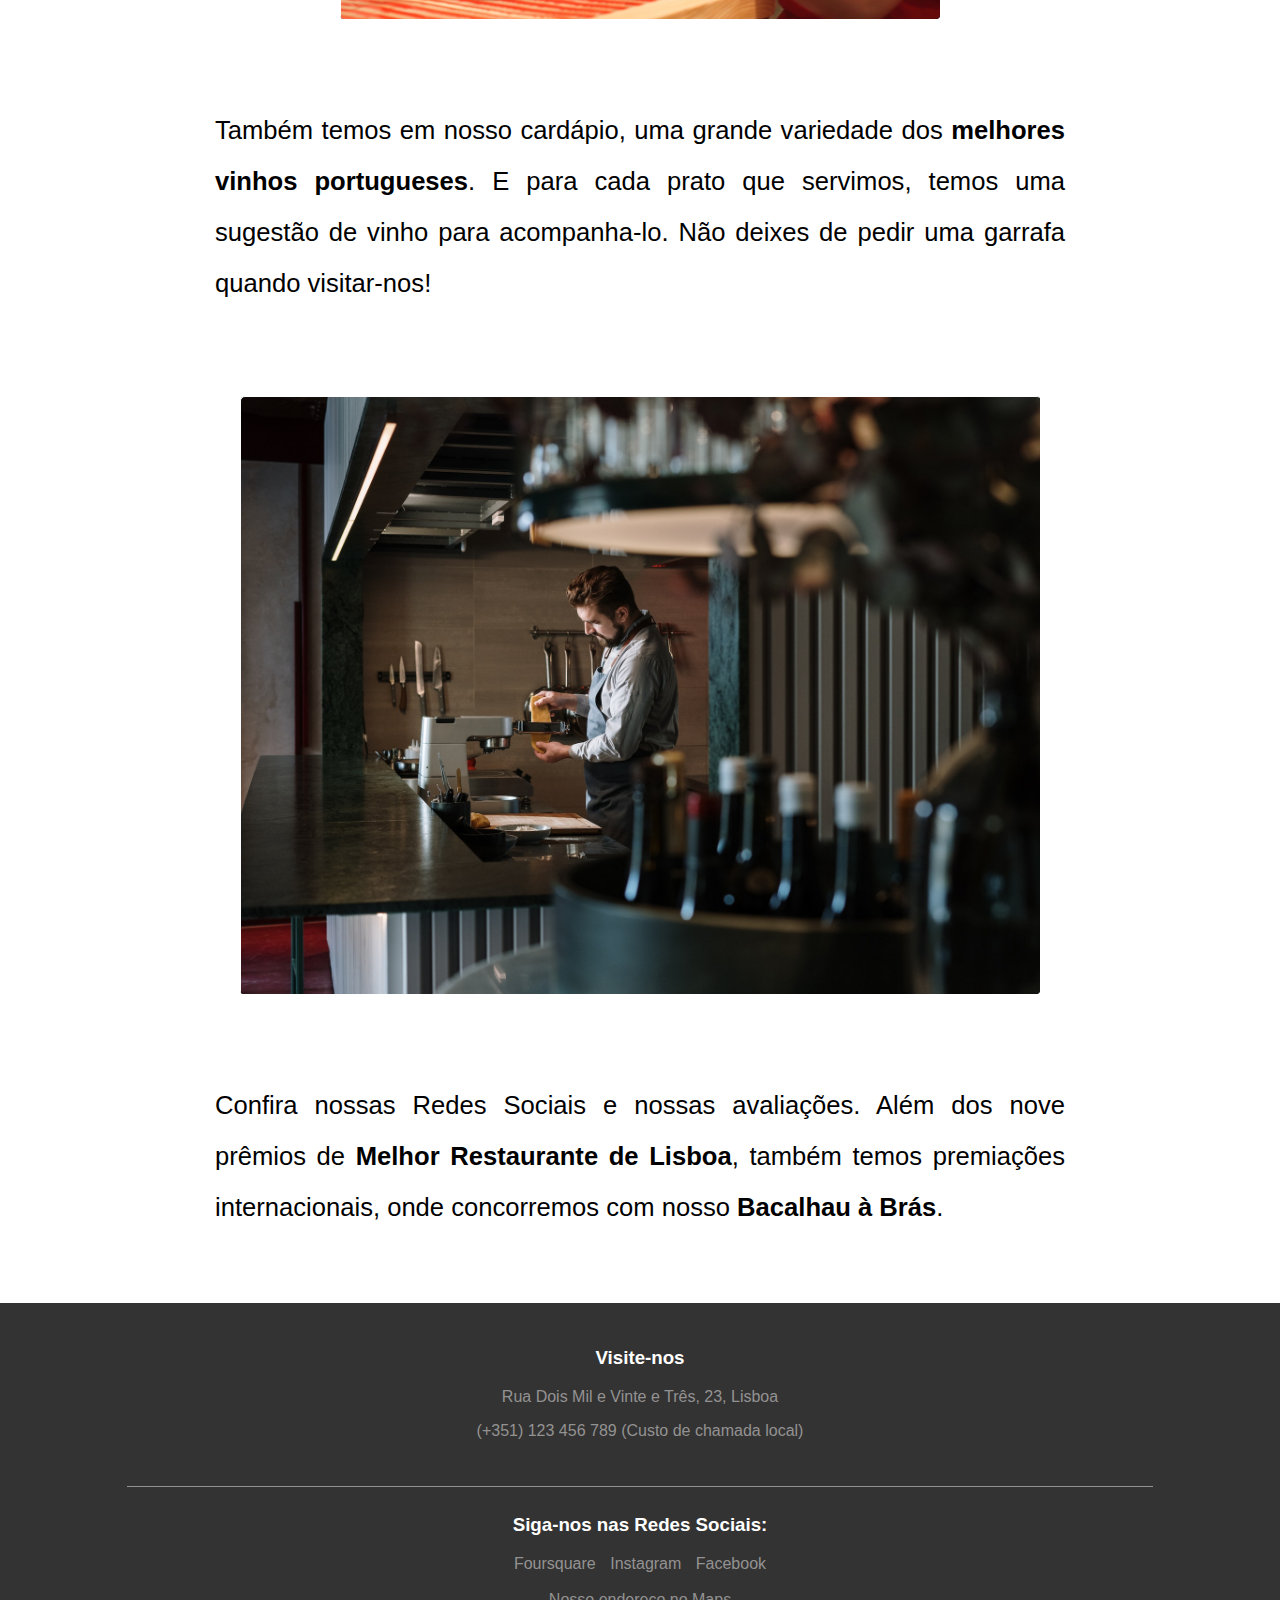
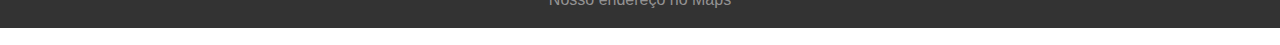
==== commit 9dabb6d8: "update" ====
--- a/index.html
+++ b/index.html
@@ -26,7 +26,7 @@
                     <li><a href="galeria.html">Galeria</a></li>
                 </ul>
             </menu>
-        <span class="material-symbols-outlined" id="show">
+        <span class="material-symbols-outlined" id="show" onclick="abrirMenu()">
             sort
             </span> 
     </header>
--- a/design.css
+++ b/design.css
@@ -48,7 +48,7 @@
 
 menu {
     width: 85vw;
-    height: 800px;
+    height: 0px;
     text-align: left;
     font-weight: bold;
     padding-top: 0px;
@@ -56,8 +56,17 @@
     margin-left: 0px;
     margin-top: 0px;
     background-color: rgba(0, 0, 0, 0.941);
-    display: none;
+    display: block;
     justify-content: left;
+
+    visibility: hidden;
+    overflow-y: hidden;
+    transition: 1s;
+}
+
+#menu.active {
+    visibility: visible;
+    height: 800px;
 }
 
 menu > ul {
--- a/tablet.css
+++ b/tablet.css
@@ -60,9 +60,9 @@
     cursor: pointer;
 }
 
-menu {
+#menu {
     width: 85vw;
-    height: 800px;
+    height: 0px;
     font-size: 1.2em;
     text-align: left;
     font-weight: bold;
@@ -71,8 +71,17 @@
     margin-left: 0px;
     margin-top: 0px;
     background-color: rgba(0, 0, 0, 0.941);
-    display: none;
+    display: block;
     justify-content: left;
+
+    visibility: hidden;
+    overflow-y: hidden;
+    transition: 1s;
+}
+
+#menu.active {
+    visibility: visible;
+    height: 800px;
 }
 
 menu > ul {
--- a/desktop.css
+++ b/desktop.css
@@ -50,7 +50,7 @@
 }
 
 
-menu {
+#menu {
     background-color: transparent;
     position: none;
     margin: auto;
@@ -61,6 +61,9 @@
     height: 70px;
     padding: 60px 0px 0px 0px;
     display: flex;
+    visibility: visible;
+    overflow-y: visible;
+    transition: none;
 }
 
 
